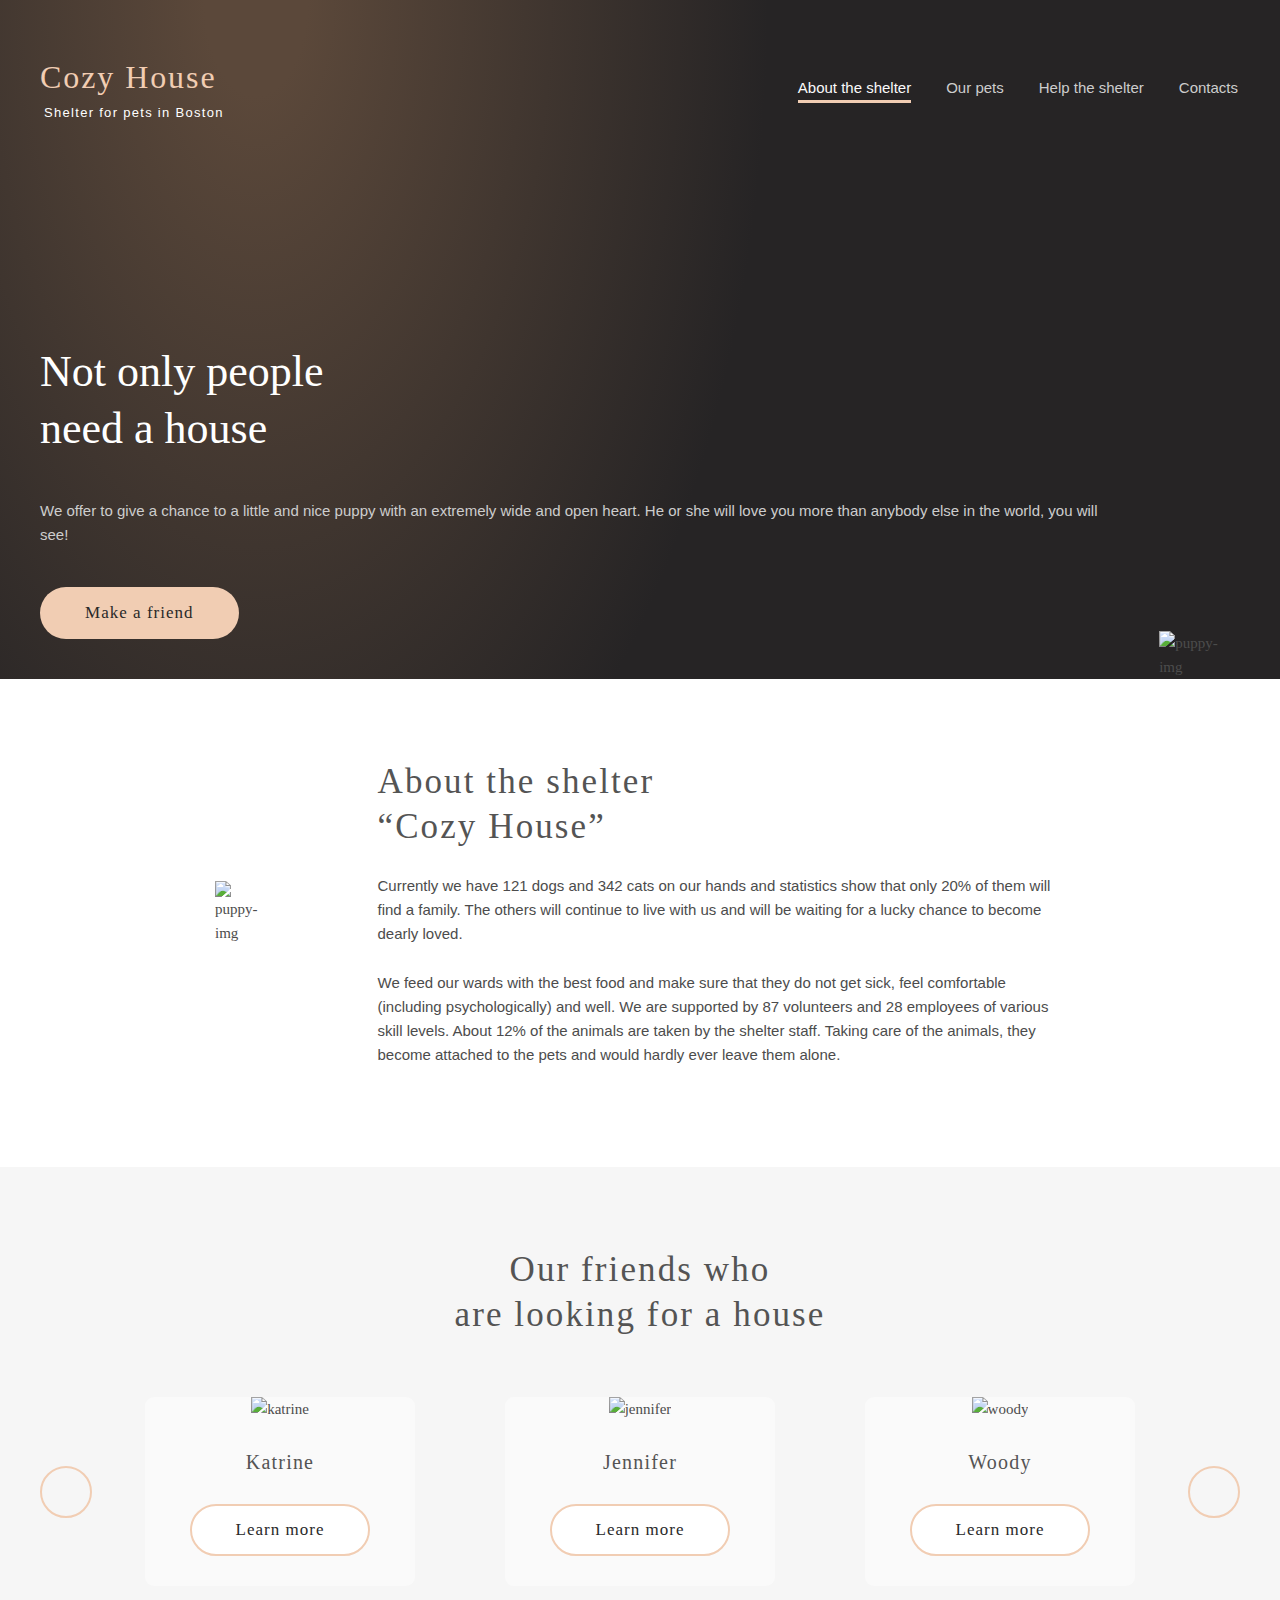
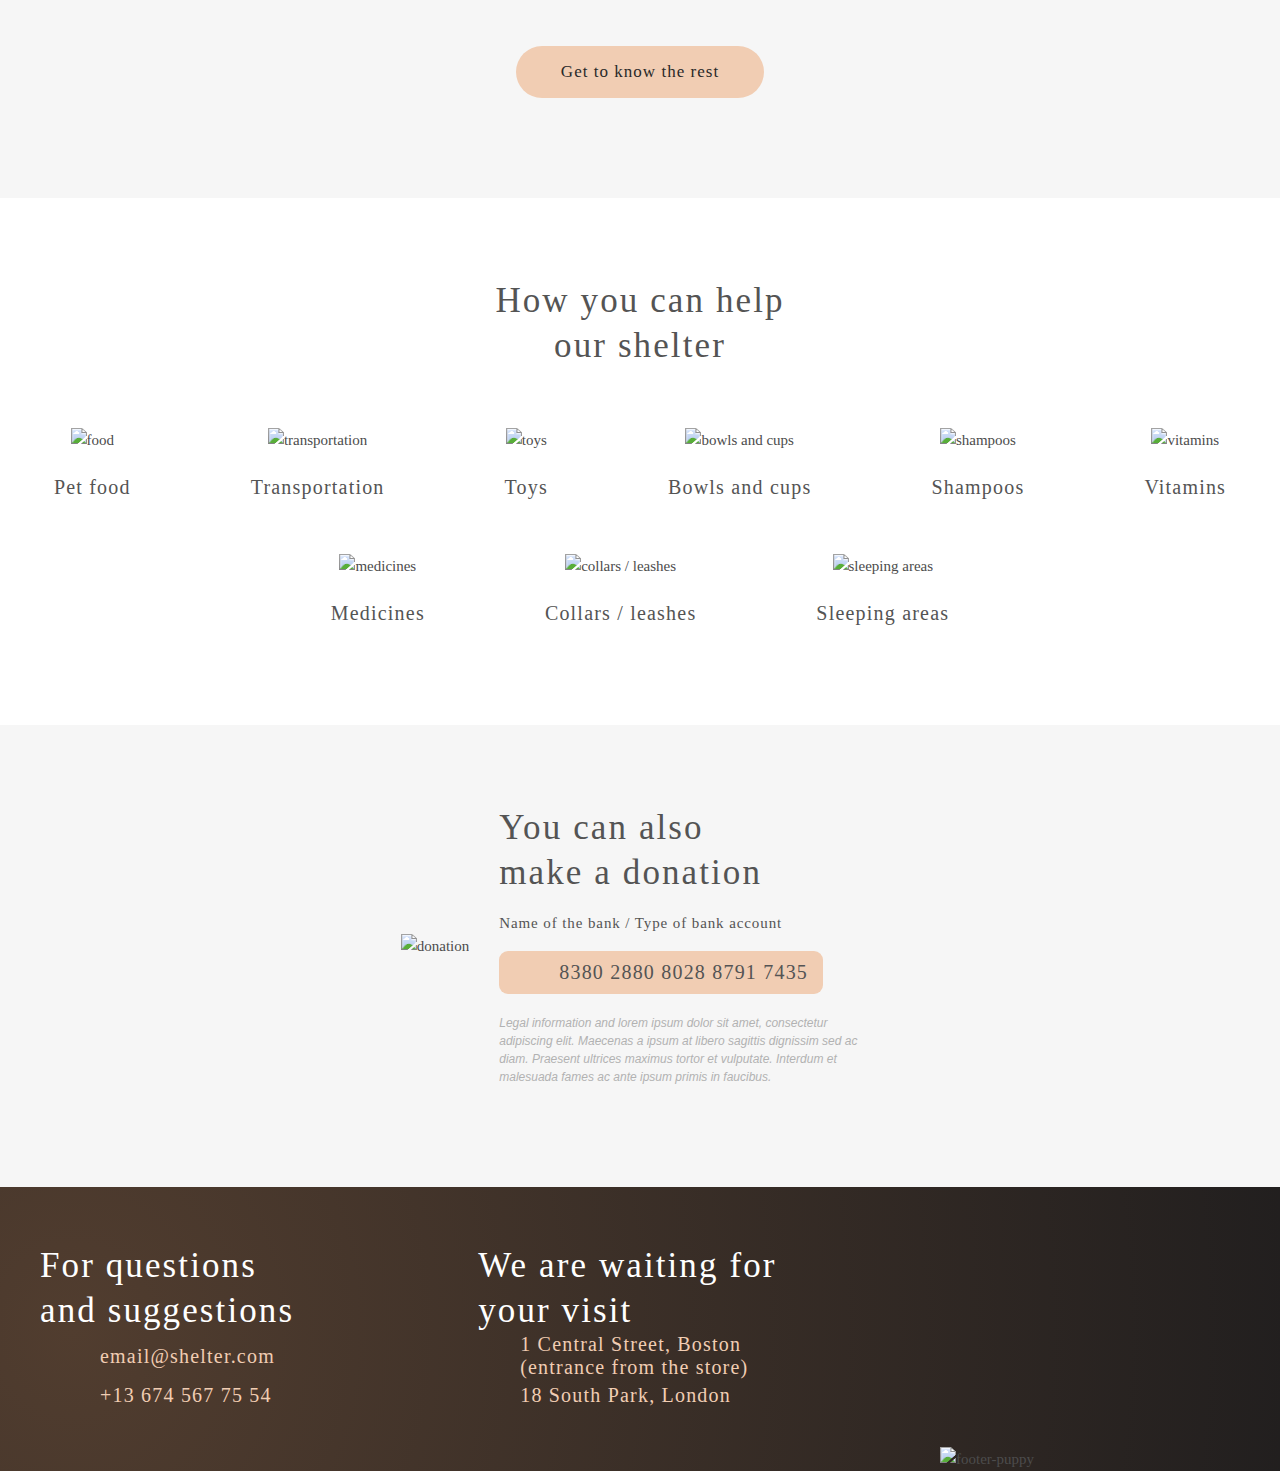
==== shelter/pages/main/index.html @ 2d5dfb0d "init: started shelter task" ====
<!DOCTYPE html>
<html lang="en">
<head>
    <meta charset="UTF-8">
    <meta name="viewport" content="width=device-width, initial-scale=1.0">
    <meta http-equiv="X-UA-Compatible" content="ie=edge">
    <title>Shelter</title>
    <link rel="stylesheet" type="text/css" href="normalize.css">
    <link rel="stylesheet" type="text/css" href="common_styles.css">
    <link rel="stylesheet" type="text/css" href="style.css">
</head>
<body>
<div class="bg-container">
    <div class="container">
        <header class="header">
            <div class="header__top">
                <a class="header-logo" href="#">
                    <h1 class="header-logo__title">Cozy House</h1>
                    <div class="header-logo__subtitle">
                        Shelter for pets in Boston
                    </div>
                </a>
                <nav class="menu">
                    <!-- <button class="menu__btn">
                         <span></span>
                         <span></span>
                         <span></span>
                     </button>-->
                    <ul class="menu__list">
                        <li class="menu__item">
                            <a class="menu__link menu__link--selected" href="#about">About the shelter</a>
                        </li>
                        <li class="menu__item">
                            <a class="menu__link" href="../pets/index.html">Our pets</a>
                        </li>
                        <li class="menu__item">
                            <a class="menu__link" href="#help">Help the shelter</a>
                        </li>
                        <li class="menu__item">
                            <a class="menu__link" href="#footer">Contacts</a>
                        </li>
                    </ul>
                </nav>
            </div>
        </header>
        <section class="not-only">
            <div class="not-only__textbox">
                <h2 class="not-only__textbox-title">
                    Not only people <br> need a house
                </h2>
                <div class="not-only__textbox-subtitle">
                    We offer to give a chance to a little and nice puppy with an extremely wide and open heart. He or
                    she will love you more than anybody else in the world, you will see!
                </div>
                <a class="btn" href="#our-friends">Make a friend</a>
            </div>
            <div class="not-only__img-container">
                <picture>
                    <source type="image/webp" srcset="../../assets/images/header_puppy.webp">
                    <img class="not-only__img" src="../../assets/images/header_puppy.png" alt="puppy-img">
                </picture>
            </div>
        </section>
    </div>
</div>

<main class="main">

    <section class="about" id="about">
        <div class="container">
            <div class="about-flex">
                <div class="about__img-container">
                    <picture>
                        <source type="image/webp" srcset="../../assets/images/about_pets.webp">
                        <img class="not-only__img" src="../../assets/images/about_pets.png" alt="puppy-img">
                    </picture>
                </div>
                <div class="about-textbox">
                    <h3 class="about-textbox__title">About the shelter <br> “Cozy House”</h3>
                    <div class="about-textbox__subtitle">Currently we have 121 dogs and 342 cats on our hands and
                                                        statistics show that only 20% of them will find a family. The others will continue to live with us and will be waiting for a lucky chance to become dearly loved.</div>
                    <div class="about-textbox__subtitle">We feed our wards with the best food and make sure that they
                                                        do not get sick, feel comfortable (including psychologically) and well. We are supported by 87 volunteers and 28 employees of various skill levels. About 12% of the animals are taken by the shelter staff. Taking care of the animals, they become attached to the pets and would hardly ever leave them alone.</div>
                </div>
            </div>
        </div>
    </section>

    <section class="our-friends" id="our-friends">
        <div class="container">
            <div class="our-friends-flex">
                <h3 class="our-friends__title">
                    Our friends who <br>
                    are looking for a house
                </h3>
                <div class="our-friends__slider">
                    <div class="slider__btn-left slider-btn js-slider-btn-left"></div>

                    <div class="slider-cards">

                        <div class="slider-cards__container">

                            <div class="slider-card">
                                <img class="slider-card__img" src="../../assets/images/pets/pets-katrine.jpg"
                                     alt="katrine">
                                <div class="slider-card__title">Katrine</div>
                                <a class="btn btn--light">Learn more</a>
                            </div>
                            <div class="slider-card">
                                <img class="slider-card__img" src="../../assets/images/pets/pets-jennifer.jpg"
                                     alt="jennifer">
                                <div class="slider-card__title">Jennifer</div>
                                <div class="btn btn--light">Learn more</div>
                            </div>
                            <div class="slider-card">
                                <img class="slider-card__img" src="../../assets/images/pets/pets-woody.jpg" alt="woody">
                                <div class="slider-card__title">Woody</div>
                                <div class="btn btn--light">Learn more</div>
                            </div>

                            <!--<div class="slider-card">
                                <img class="slider-card__img" src="../../assets/images/pets/pets-sophia.jpg"
                                     alt="sophia">
                                <div class="slider-card__title">Sophia</div>
                                <div class="btn btn&#45;&#45;light">Learn more</div>
                            </div>
                            <div class="slider-card">
                                <img class="slider-card__img" src="../../assets/images/pets/pets-timmy.jpg" alt="timmy">
                                <div class="slider-card__title">Timmy</div>
                                <div class="btn btn&#45;&#45;light">Learn more</div>
                            </div>
                            <div class="slider-card">
                                <img class="slider-card__img" src="../../assets/images/pets/pets-charly.jpg"
                                     alt="charly">
                                <div class="slider-card__title">Charly</div>
                                <div class="btn btn&#45;&#45;light">Learn more</div>
                            </div>
                            <div class="slider-card">
                                <img class="slider-card__img" src="../../assets/images/pets/pets-scarlett.jpg"
                                     alt="scarlett">
                                <div class="slider-card__title">Scarlett</div>
                                <div class="btn btn&#45;&#45;light">Learn more</div>
                            </div>
                            <div class="slider-card">
                                <img class="slider-card__img" src="../../assets/images/pets/pets-freddie.jpg"
                                     alt="freddie">
                                <div class="slider-card__title">Freddie</div>
                                <div class="btn btn&#45;&#45;light">Learn more</div>
                            </div>-->

                        </div>

                    </div>

                    <div class="slider__btn-right slider-btn js-slider-btn-right"></div>
                </div>

                <a class="btn" href="../pets/index.html">Get to know the rest</a>
            </div>
        </div>
    </section>

    <section class="help" id="help">
        <div class="container">
            <h3 class="help__title">
                How you can help <br>
                our shelter
            </h3>
            <div class="help-content">
                <div class="help-content__item">
                    <div class="help-content__img">
                        <img src="../../assets/icons/help_food.svg" alt="food">
                    </div>
                    <div class="help-content__text">
                        Pet food
                    </div>
                </div>
                <div class="help-content__item">
                    <div class="help-content__img">
                        <img src="../../assets/icons/help_transportation.svg" alt="transportation">
                    </div>
                    <div class="help-content__text">
                        Transportation
                    </div>
                </div>
                <div class="help-content__item">
                    <div class="help-content__img">
                        <img src="../../assets/icons/help_toys.svg" alt="toys">
                    </div>
                    <div class="help-content__text">
                        Toys
                    </div>
                </div>
                <div class="help-content__item">
                    <div class="help-content__img">
                        <img src="../../assets/icons/help_bowls-and-cups.svg" alt="bowls and cups">
                    </div>
                    <div class="help-content__text">
                        Bowls and cups
                    </div>
                </div>
                <div class="help-content__item">
                    <div class="help-content__img">
                        <img src="../../assets/icons/help_shampoos.svg" alt="shampoos">
                    </div>
                    <div class="help-content__text">
                        Shampoos
                    </div>
                </div>
                <div class="help-content__item">
                    <div class="help-content__img">
                        <img src="../../assets/icons/help_vitamins.svg" alt="vitamins">
                    </div>
                    <div class="help-content__text">
                        Vitamins
                    </div>
                </div>
                <div class="help-content__item">
                    <div class="help-content__img">
                        <img src="../../assets/icons/help_medicines.svg" alt="medicines">
                    </div>
                    <div class="help-content__text">
                        Medicines
                    </div>
                </div>
                <div class="help-content__item">
                    <div class="help-content__img">
                        <img src="../../assets/icons/help_collars-or-leashes.svg" alt="collars / leashes">
                    </div>
                    <div class="help-content__text">
                        Collars / leashes
                    </div>
                </div>
                <div class="help-content__item">
                    <div class="help-content__img">
                        <img src="../../assets/icons/help_sleeping-area.svg" alt="sleeping areas">
                    </div>
                    <div class="help-content__text">
                        Sleeping areas
                    </div>
                </div>
            </div>
        </div>
    </section>

    <section class="donation" id="donation">
        <div class="container">
            <div class="donation-flex">
                <img class="donation-img" src="../../assets/images/donation-dog.png" alt="donation">
                <div class="donation-content">
                    <h3 class="donation-content__title">
                        You can also <br> make a donation
                    </h3>
                    <div class="donation-content__subtitle">
                        Name of the bank / Type of bank account
                    </div>
                    <div class="donation-content__card">
                        <svg class="icon icon--30-23">
                            <use xlink:href="../../assets/icons/icons.svg#credit-card"></use>
                        </svg>
                        <div class="card-number">
                            <a href="javascript:void(0);">8380 2880 8028 8791 7435</a>
                        </div>
                    </div>
                    <div class="donation-content__disclaimer">
                        Legal information and lorem ipsum dolor sit amet, consectetur adipiscing elit. Maecenas a ipsum at libero sagittis dignissim sed ac diam. Praesent ultrices maximus tortor et vulputate. Interdum et malesuada fames ac ante ipsum primis in faucibus.
                    </div>
                </div>
            </div>
        </div>
    </section>

</main>

<div class="bg-container-footer">
    <div class="container">
        <footer class="footer" id="footer">
            <div class="footer-textbox">
                    <h3 class="footer-textbox__title">For questions and suggestions</h3>
                    <div class="footer-textbox__content">
                        <svg class="icon icon--40-26">
                            <use xlink:href="../../assets/icons/icons.svg#mail"></use>
                        </svg>
                        <a class="footer-textbox__text" href="mailto:email@shelter.com" title="email">email@shelter.com</a>
                    </div>
                    <div class="footer-textbox__content">
                        <svg class="icon icon--40-32">
                            <use xlink:href="../../assets/icons/icons.svg#phone"></use>
                        </svg>
                        <a class="footer-textbox__text" href="tel:+136745677554" title="phone">+13 674 567 75 54</a>
                    </div>
                </div>
            <div class="footer-textbox footer-textbox__center">
                    <h3 class="footer-textbox__title">We are waiting for your visit</h3>
                    <div class="footer-textbox__content">
                        <svg class="icon icon--22-32">
                            <use xlink:href="../../assets/icons/icons.svg#pin"></use>
                        </svg>
                        <a class="footer-textbox__text" href="https://goo.gl/maps/GxNyCntBxxRUMGNj9" target="_blank"
                           title="location">1 Central Street, Boston (entrance from the store)</a>
                    </div>
                    <div class="footer-textbox__content">
                        <svg class="icon icon--22-32">
                            <use xlink:href="../../assets/icons/icons.svg#pin"></use>
                        </svg>
                        <a class="footer-textbox__text" href="https://goo.gl/maps/SXfoR8rrXYMmH7Yr9" target="_blank"
                           title="location">18 South Park, London </a>
                    </div>
                </div>
            <img class="footer-img" src="../../assets/images/footer-puppy.png" alt="footer-puppy">
        </footer>
    </div>
</div>

<!--<script src="script.js"></script>-->
</body>
</html>
---- shelter/pages/main/common_styles.css ----
@font-face {
    font-family: Georgia;
    src: local(Georgia Bold),
    url('../../assets/fonts/subset-Georgia-Bold.woff2') format('woff2'),
    url('../../assets/fonts/subset-Georgia-Bold.woff') format('woff');
    font-weight: bold;
    font-style: normal;
    font-display: swap;
}

@font-face {
    font-family: Arial;
    src: local(Arial),
    url('../../assets/fonts/subset-ArialMT.woff2') format('woff2'),
    url('../../assets/fonts/subset-ArialMT.woff') format('woff');
    font-weight: normal;
    font-style: normal;
    font-display: swap;
}

@font-face {
    font-family: Georgia;
    src: local(Georgia),
    url('../../assets/fonts/subset-Georgia.woff2') format('woff2'),
    url('../../assets/fonts/subset-Georgia.woff') format('woff');
    font-weight: normal;
    font-style: normal;
    font-display: swap;
}

@font-face {
    font-family: Arial;
    src: local(Arial Italic),
    url('../../assets/fonts/subset-Arial-ItalicMT.woff2') format('woff2'),
    url('../../assets/fonts/subset-Arial-ItalicMT.woff') format('woff');
    font-weight: normal;
    font-style: italic;
    font-display: swap;
}

@font-face {
    font-family: Georgia;
    src: local(Georgia Italic),
    url('../../assets/fonts/subset-Georgia-Italic.woff2') format('woff2'),
    url('../../assets/fonts/subset-Georgia-Italic.woff') format('woff');
    font-weight: normal;
    font-style: italic;
    font-display: swap;
}

* {
    box-sizing: border-box;
}

.icon {
    flex: 0 0 auto;
}

.icon.icon--30-23 {
    width: 30px;
    height: 23px;
}
.icon.icon--40-26 {
    width: 40px;
    height: 26px;
}
.icon.icon--40-32 {
    width: 40px;
    height: 32px;
}
.icon.icon--22-32 {
    width: 22px;
    height: 32px;
}
---- shelter/pages/main/style.css ----
html,
body {
    height: 100%;
    font: 400 15px/24px Georgia, serif;
    color: #4C4C4C;
    background: #ffffff;
    scroll-behavior: smooth
}

h3 {
    font-size: 35px;
    line-height: 45px;
    font-weight: 400;
    letter-spacing: 0.06em;
    color: #545454;
}

.btn {
    font-size: 17px;
    line-height: 22px;
    color: #292929;
    letter-spacing: 0.06em;
    text-align: center;
    padding: 15px 45px;
    background-color: #F1CDB3;
    border-radius: 100px;
    transition: background-color 0.5s ease;
    text-decoration: none;
}

.btn--light {
    background-color: #FFFFFF;
    padding: 13px 43px;
    border: 2px solid #F1CDB3;
}

.btn:hover {
    background-color: #FDDCC4;
}

.btn--light:hover {
    background-color: #F1CDB3;
}

/*------------------HEADER---------------------*/
.bg-container {
    background: url("../../assets/images/noise.png"), radial-gradient(40% 140% at 20% 0%, #5B483A 10%, #262425 100%), #211F20;
}

.container {
    max-width: 1280px;
    padding: 0 40px;
    margin: auto;
}

.header__top {
    display: flex;
    justify-content: space-between;
    align-items: center;
    padding-top: 60px;
}

.header-logo__title {
    font-size: 32px;
    font-weight: 400;
    line-height: 35px;
    letter-spacing: 0.06em;
    color: #F1CDB3;
    padding: 0;
}

.header-logo__subtitle {
    font: 13px/15px Arial, sans-serif;
    letter-spacing: 0.1em;
    color: #FFFFFF;
    margin-top: 10px;
    margin-left: 4px;
}

.menu__list {
    list-style: none;
    display: flex;
    margin: 0;
    padding: 0 2px 2px 0;
}

.menu__item +.menu__item {
    margin-left: 35px;
}

.menu__link {
    display: block;
    font: 15px/24px Arial, sans-serif;
    color: #CDCDCD;
    text-decoration: none;
    transition: all 0.2s ease;
}

.menu__link--selected {
    color: #FAFAFA;
    border-bottom: 3px solid #F1CDB3;
}

.menu__link:hover {
    color: #FAFAFA;
}

/*-----------------NOT ONLY-------------------*/
.not-only {
    display: flex;
    padding-top: 60px;
}

.not-only__textbox {
    display: flex;
    flex-direction: column;
    align-items: flex-start;
    padding-top: 163px;
}
.not-only__textbox-title {
    font-size: 44px;
    font-weight: 400;
    line-height: 57px;
    color: #FFFFFF;
}

.not-only__textbox-subtitle {
    font: 15px/24px Arial, sans-serif;
    color: #CDCDCD;
    margin-top: 42px;
}

.not-only .btn {
    margin: 40px 0;
}

.not-only__img-container {
    margin-left: 42px;
    align-self: flex-end;
}

.not-only__img {
    display: block;
}
/*-------------------ABOUT--------------------*/
.about {
    padding: 80px 0 100px;
}

.about-flex {
    display: flex;
    max-width: 850px;
    margin: 0 auto;
    align-items: center;
}

.about-textbox {
    margin-left: 120px;
}

.about-textbox__subtitle {
    font: 15px/24px Arial, sans-serif;
    margin-top: 25px;
}

/*-------------------OUR FRIENDS--------------------*/
.our-friends {
    background-color: #F6F6F6;
    padding: 80px 0 100px;
}
.our-friends-flex {
    display: flex;
    flex-direction: column;
    align-items: center;
    gap: 20px;
}

.our-friends__title {
    text-align: center;
}

/*-------------------SLIDER---------------------------*/
.our-friends__slider {
    display: flex;
    align-items: center;
}

.slider-btn {
    width: 52px;
    height: 52px;
    border: 2px solid #F1CDB3;
    border-radius: 50%;
    transition: all 0.3s ease;
}

.slider-btn:hover {
    background-color: #FDDCC4;
    border-color: #FDDCC4;
    cursor: pointer;
}

.slider__btn-left {
    background: url("../../assets/icons/slider-arrow-left.svg") center no-repeat;
}
.slider__btn-right {
    background: url("../../assets/icons/slider-arrow-right.svg") center no-repeat;
}

.slider-cards {
    overflow: hidden;
    padding: 0 13px;
}

.slider-cards__container {
    display: flex;
    gap: 90px;
    width: 1070px;
    position: relative;
    transition: all 0.3s ease;
    right: 0;
    padding: 40px;
}

.slider-card {
    width: 270px;
    display: flex;
    flex-direction: column;
    align-items: center;
    gap: 30px;
    border-radius: 9px;
    transition: all 0.3s ease;
    background-color: #FAFAFA;
    overflow: hidden;
}

.slider-card:hover {
    box-shadow: 0 2px 35px 14px rgba(13, 13, 13, 0.04);
    cursor: pointer;
    background-color: #FFFFFF;
}

.slider-card:hover .btn--light {
    background-color: #F1CDB3;
}

.slider-card .btn--light {
    margin-bottom: 30px;
}

.slider-card__title {
    font-size: 20px;
    line-height: 23px;
    color: #545454;
    letter-spacing: 0.06em;
    text-align: center;
}

/*-----------------------HELP------------------------*/
.help {
    padding: 80px 0 100px;
}

.help__title {
    margin-bottom: 60px;
    text-align: center;
}
.help-content {
    display: flex;
    flex-wrap: wrap;
    gap: 55px 120px;
    align-items: center;
    justify-content: center;
}

.help-content__item {
    display: flex;
    flex-direction: column;
    align-items: center;
}

.help-content__text {
    font-size: 20px;
    line-height: 23px;
    letter-spacing: 0.06em;
    color: #545454;
    text-align: center;
    padding-top: 24px;          /*!!!*/
}
/*-----------------DONATION-----------------------*/
.donation {
    padding: 80px 0 101px;
    background-color: #F6F6F6;
}

.donation-flex {
    display: flex;
    align-items: center;
    justify-content: center;
}

.donation-content {
    width: 380px;
    display: flex;
    flex-direction: column;
    justify-content: center;
    align-items: flex-start;
    margin-left: 30px;
}

.donation-content__title {
    margin-bottom: 20px;
}

.donation-content__subtitle {
    font-size: 15px;
    line-height: 16px;
    letter-spacing: 0.06em;
    color: #545454;
    margin-bottom: 20px;
}

.donation-content__card {
    display: flex;
    justify-content: space-around;
    background: #F1CDB3;
    border-radius: 9px;
    padding: 10px 15px;
    margin-bottom: 20px;
    transition: all 0.3s ease;
}

.donation-content__card:hover {
    background-color: #e8a142;
}

.card-number {
    font-size: 20px;
    line-height: 23px;
    letter-spacing: 0.06em;
    color: #545454;
    padding-left: 15px;
}

.donation-content__disclaimer {
    font: italic 12px/18px Arial, sans-serif;
    color: #B2B2B2;
}

/*--------------------FOOTER-------------------*/
.bg-container-footer {
    background:  url("../../assets/images/noise.png"), radial-gradient(110.67% 538.64% at 5.73% 50%, #513D2F 0%, #1A1A1C 100%), #211F20;
}

.footer {
    display: flex;
    justify-content: space-between;
    padding-top: 40px;
}

.footer-textbox {
    flex: 0 1 23.2%;
    display: flex;
    flex-direction: column;
    justify-content: space-between;
    padding: 16px 0 60px;
}

.footer-textbox__center {
    flex: 0 1 25.167%;
}

.footer-textbox__title {
    color: #FFFFFF;
}

.footer-textbox__content {
    display: flex;
    justify-content: flex-start;
    align-items: center;
    gap: 20px;
}

.footer-textbox__text {
    font-size: 20px;
    line-height: 23px;
    letter-spacing: 0.06em;
    color: #F1CDB3;
}

.footer-img {
    flex: 0 1 25%;
    align-self: flex-end;
}
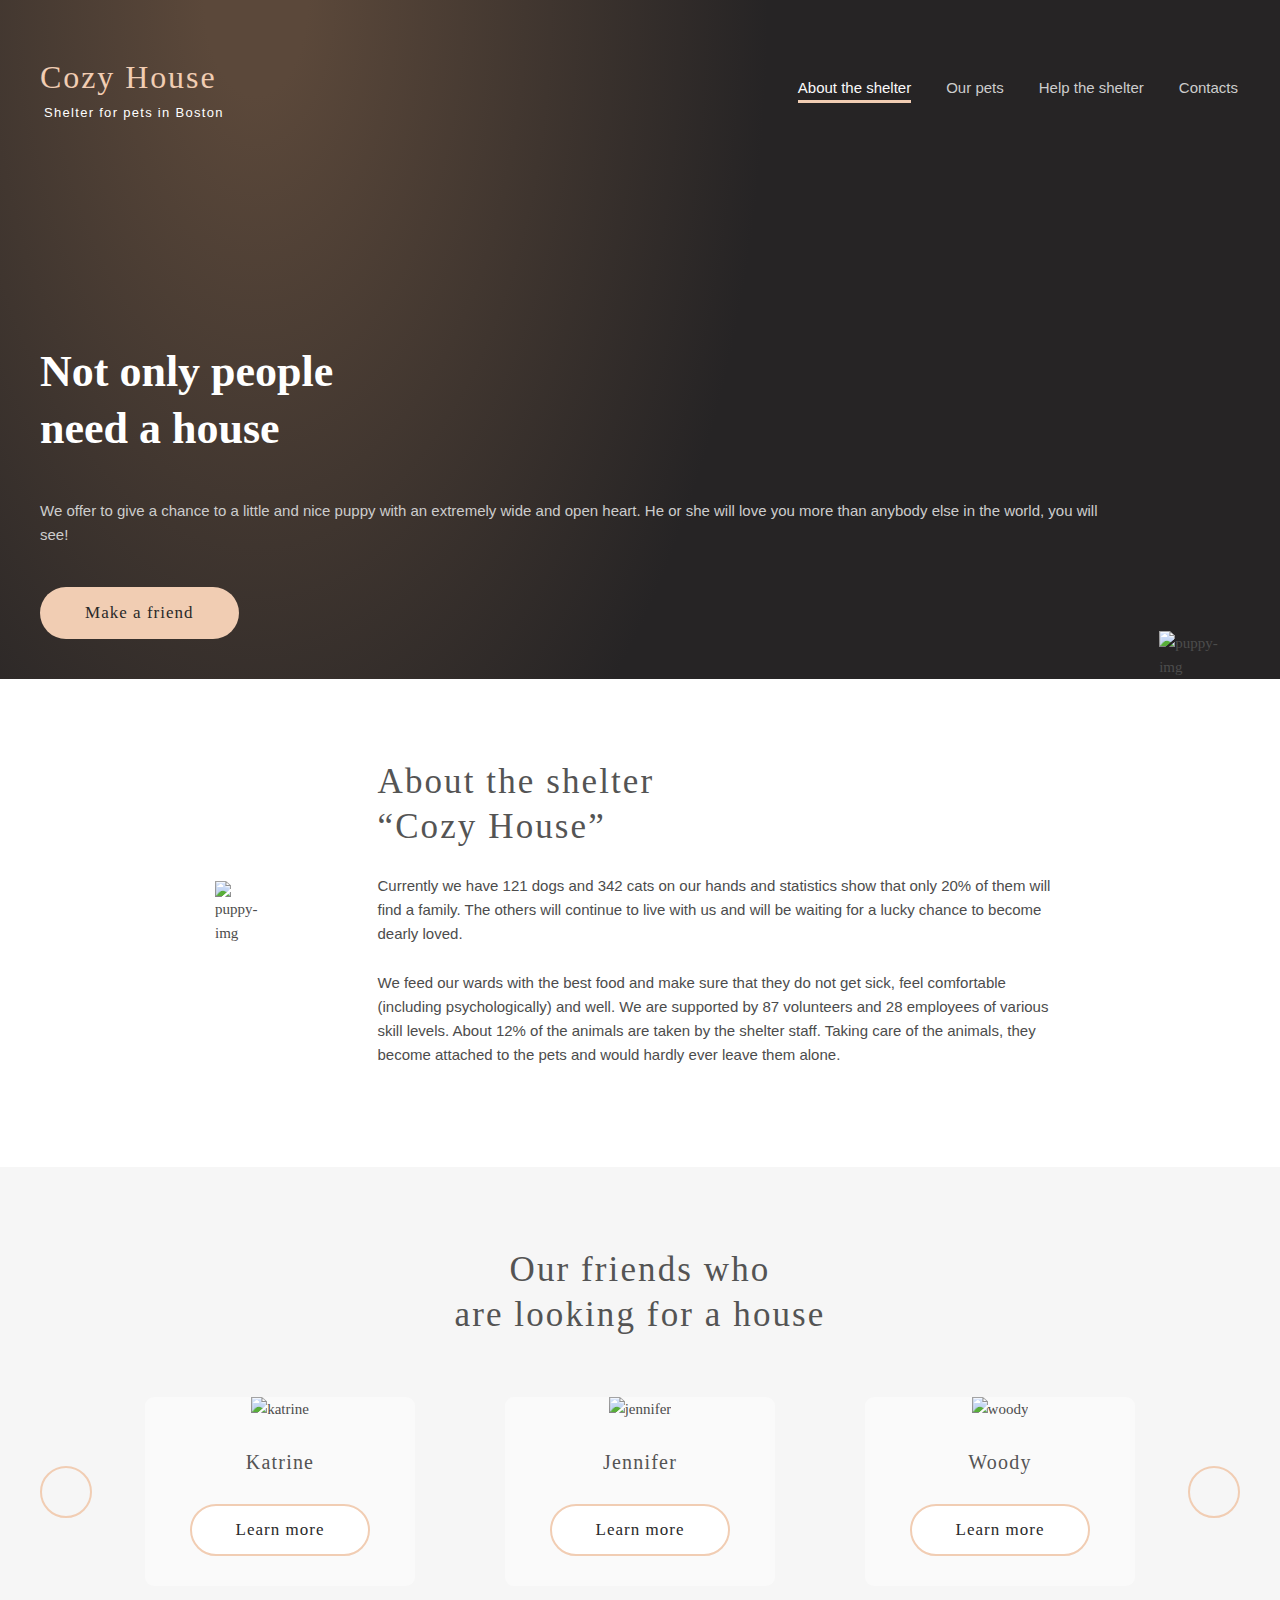
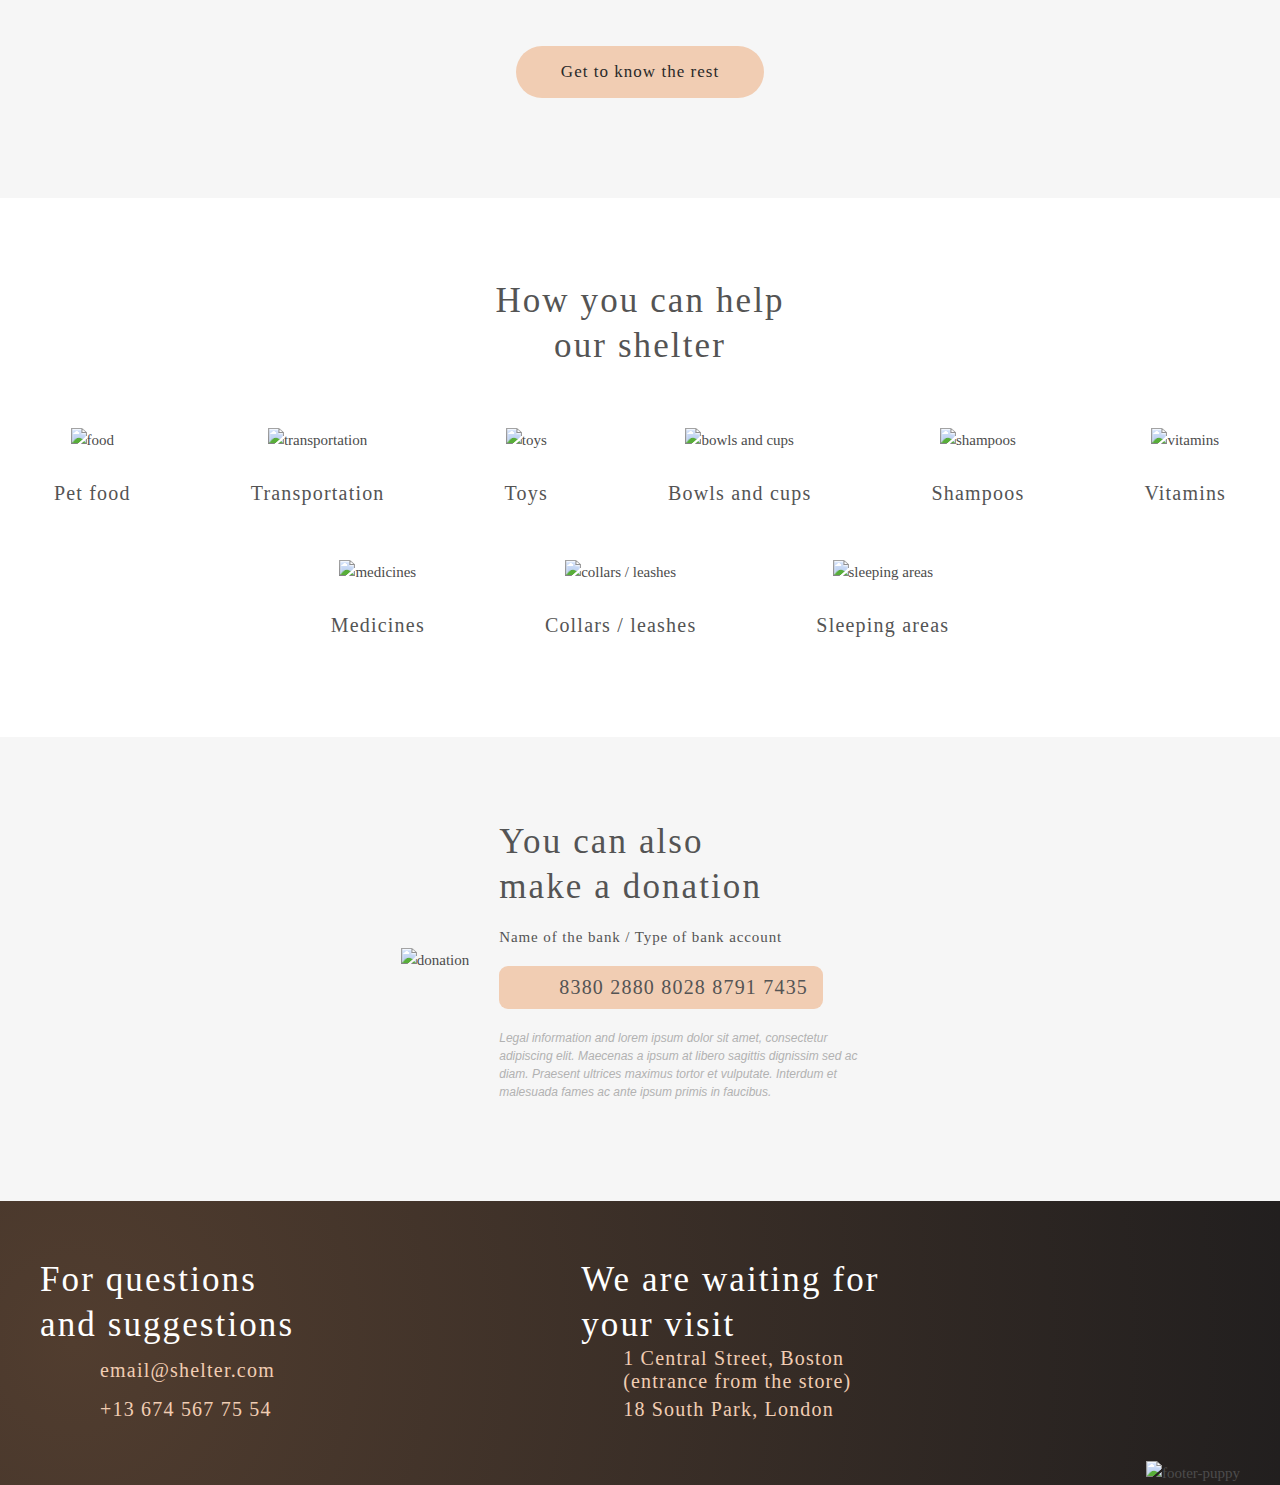
==== commit 761c5fee: "fix: added links for mail, contacts, phone layers in footer" ====
--- a/shelter/pages/main/index.html
+++ b/shelter/pages/main/index.html
@@ -8,6 +8,7 @@
     <link rel="stylesheet" type="text/css" href="normalize.css">
     <link rel="stylesheet" type="text/css" href="common_styles.css">
     <link rel="stylesheet" type="text/css" href="style.css">
+    <link rel="stylesheet" type="text/css" href="burger.css">
 </head>
 <body>
 <div class="bg-container">
@@ -21,11 +22,6 @@
                     </div>
                 </a>
                 <nav class="menu">
-                    <!-- <button class="menu__btn">
-                         <span></span>
-                         <span></span>
-                         <span></span>
-                     </button>-->
                     <ul class="menu__list">
                         <li class="menu__item">
                             <a class="menu__link menu__link--selected" href="#about">About the shelter</a>
@@ -41,6 +37,11 @@
                         </li>
                     </ul>
                 </nav>
+                <div class="burger">
+                    <span class="burger-line burger-line-first"></span>
+                    <span class="burger-line burger-line-second"></span>
+                    <span class="burger-line burger-line-third"></span>
+                </div>
             </div>
         </header>
         <section class="not-only">
@@ -168,73 +169,55 @@
             </h3>
             <div class="help-content">
                 <div class="help-content__item">
-                    <div class="help-content__img">
-                        <img src="../../assets/icons/help_food.svg" alt="food">
-                    </div>
+                    <img class="help-content__img" src="../../assets/icons/help_food.svg" alt="food">
                     <div class="help-content__text">
                         Pet food
                     </div>
                 </div>
                 <div class="help-content__item">
-                    <div class="help-content__img">
-                        <img src="../../assets/icons/help_transportation.svg" alt="transportation">
-                    </div>
+                    <img class="help-content__img" src="../../assets/icons/help_transportation.svg" alt="transportation">
                     <div class="help-content__text">
                         Transportation
                     </div>
                 </div>
                 <div class="help-content__item">
-                    <div class="help-content__img">
-                        <img src="../../assets/icons/help_toys.svg" alt="toys">
-                    </div>
+                    <img class="help-content__img" src="../../assets/icons/help_toys.svg" alt="toys">
                     <div class="help-content__text">
                         Toys
                     </div>
                 </div>
                 <div class="help-content__item">
-                    <div class="help-content__img">
-                        <img src="../../assets/icons/help_bowls-and-cups.svg" alt="bowls and cups">
-                    </div>
+                    <img class="help-content__img" src="../../assets/icons/help_bowls-and-cups.svg" alt="bowls and cups">
                     <div class="help-content__text">
                         Bowls and cups
                     </div>
                 </div>
                 <div class="help-content__item">
-                    <div class="help-content__img">
-                        <img src="../../assets/icons/help_shampoos.svg" alt="shampoos">
-                    </div>
+                    <img class="help-content__img" src="../../assets/icons/help_shampoos.svg" alt="shampoos">
                     <div class="help-content__text">
                         Shampoos
                     </div>
                 </div>
                 <div class="help-content__item">
-                    <div class="help-content__img">
-                        <img src="../../assets/icons/help_vitamins.svg" alt="vitamins">
-                    </div>
+                    <img class="help-content__img" src="../../assets/icons/help_vitamins.svg" alt="vitamins">
                     <div class="help-content__text">
                         Vitamins
                     </div>
                 </div>
                 <div class="help-content__item">
-                    <div class="help-content__img">
-                        <img src="../../assets/icons/help_medicines.svg" alt="medicines">
-                    </div>
+                    <img class="help-content__img" src="../../assets/icons/help_medicines.svg" alt="medicines">
                     <div class="help-content__text">
                         Medicines
                     </div>
                 </div>
                 <div class="help-content__item">
-                    <div class="help-content__img">
-                        <img src="../../assets/icons/help_collars-or-leashes.svg" alt="collars / leashes">
-                    </div>
+                    <img class="help-content__img" src="../../assets/icons/help_collars-or-leashes.svg" alt="collars / leashes">
                     <div class="help-content__text">
                         Collars / leashes
                     </div>
                 </div>
                 <div class="help-content__item">
-                    <div class="help-content__img">
-                        <img src="../../assets/icons/help_sleeping-area.svg" alt="sleeping areas">
-                    </div>
+                    <img class="help-content__img" src="../../assets/icons/help_sleeping-area.svg" alt="sleeping areas">
                     <div class="help-content__text">
                         Sleeping areas
                     </div>
@@ -254,14 +237,14 @@
                     <div class="donation-content__subtitle">
                         Name of the bank / Type of bank account
                     </div>
-                    <div class="donation-content__card">
+                    <a class="donation-content__card" href="javascript:void(0);">
                         <svg class="icon icon--30-23">
                             <use xlink:href="../../assets/icons/icons.svg#credit-card"></use>
                         </svg>
                         <div class="card-number">
-                            <a href="javascript:void(0);">8380 2880 8028 8791 7435</a>
+                            8380 2880 8028 8791 7435
                         </div>
-                    </div>
+                    </a>
                     <div class="donation-content__disclaimer">
                         Legal information and lorem ipsum dolor sit amet, consectetur adipiscing elit. Maecenas a ipsum at libero sagittis dignissim sed ac diam. Praesent ultrices maximus tortor et vulputate. Interdum et malesuada fames ac ante ipsum primis in faucibus.
                     </div>
@@ -277,41 +260,40 @@
         <footer class="footer" id="footer">
             <div class="footer-textbox">
                     <h3 class="footer-textbox__title">For questions and suggestions</h3>
-                    <div class="footer-textbox__content">
-                        <svg class="icon icon--40-26">
+                    <a class="footer-textbox__content" href="mailto:email@shelter.com" title="email">
+                        <svg class="icon icon--40-26 icon--mail">
                             <use xlink:href="../../assets/icons/icons.svg#mail"></use>
                         </svg>
-                        <a class="footer-textbox__text" href="mailto:email@shelter.com" title="email">email@shelter.com</a>
-                    </div>
-                    <div class="footer-textbox__content">
+                        <div class="footer-textbox__text">email@shelter.com</div>
+                    </a>
+                    <a class="footer-textbox__content" href="tel:+136745677554" title="phone">
                         <svg class="icon icon--40-32">
                             <use xlink:href="../../assets/icons/icons.svg#phone"></use>
                         </svg>
-                        <a class="footer-textbox__text" href="tel:+136745677554" title="phone">+13 674 567 75 54</a>
-                    </div>
+                        <div class="footer-textbox__text">+13 674 567 75 54</div>
+                    </a>
                 </div>
             <div class="footer-textbox footer-textbox__center">
                     <h3 class="footer-textbox__title">We are waiting for your visit</h3>
-                    <div class="footer-textbox__content">
+                    <a class="footer-textbox__content" href="https://goo.gl/maps/GxNyCntBxxRUMGNj9" target="_blank" title="location">
                         <svg class="icon icon--22-32">
                             <use xlink:href="../../assets/icons/icons.svg#pin"></use>
                         </svg>
-                        <a class="footer-textbox__text" href="https://goo.gl/maps/GxNyCntBxxRUMGNj9" target="_blank"
-                           title="location">1 Central Street, Boston (entrance from the store)</a>
-                    </div>
-                    <div class="footer-textbox__content">
+                        <div class="footer-textbox__text">1 Central Street, Boston (entrance from the store)</div>
+                    </a>
+                    <a class="footer-textbox__content" href="https://goo.gl/maps/SXfoR8rrXYMmH7Yr9" target="_blank" title="location">
                         <svg class="icon icon--22-32">
                             <use xlink:href="../../assets/icons/icons.svg#pin"></use>
                         </svg>
-                        <a class="footer-textbox__text" href="https://goo.gl/maps/SXfoR8rrXYMmH7Yr9" target="_blank"
-                           title="location">18 South Park, London </a>
-                    </div>
+                        <div class="footer-textbox__text">18 South Park, London </div>
+                    </a>
                 </div>
             <img class="footer-img" src="../../assets/images/footer-puppy.png" alt="footer-puppy">
         </footer>
     </div>
 </div>
 
-<!--<script src="script.js"></script>-->
+<script src="script.js"></script>
+<script src="burger.js"></script>
 </body>
 </html>--- a/shelter/pages/main/common_styles.css
+++ b/shelter/pages/main/common_styles.css
@@ -1,6 +1,6 @@
 @font-face {
     font-family: Georgia;
-    src: local(Georgia Bold),
+    src:
     url('../../assets/fonts/subset-Georgia-Bold.woff2') format('woff2'),
     url('../../assets/fonts/subset-Georgia-Bold.woff') format('woff');
     font-weight: bold;
@@ -10,7 +10,7 @@
 
 @font-face {
     font-family: Arial;
-    src: local(Arial),
+    src:
     url('../../assets/fonts/subset-ArialMT.woff2') format('woff2'),
     url('../../assets/fonts/subset-ArialMT.woff') format('woff');
     font-weight: normal;
@@ -20,7 +20,7 @@
 
 @font-face {
     font-family: Georgia;
-    src: local(Georgia),
+    src:
     url('../../assets/fonts/subset-Georgia.woff2') format('woff2'),
     url('../../assets/fonts/subset-Georgia.woff') format('woff');
     font-weight: normal;
@@ -30,7 +30,7 @@
 
 @font-face {
     font-family: Arial;
-    src: local(Arial Italic),
+    src:
     url('../../assets/fonts/subset-Arial-ItalicMT.woff2') format('woff2'),
     url('../../assets/fonts/subset-Arial-ItalicMT.woff') format('woff');
     font-weight: normal;
@@ -40,7 +40,7 @@
 
 @font-face {
     font-family: Georgia;
-    src: local(Georgia Italic),
+    src:
     url('../../assets/fonts/subset-Georgia-Italic.woff2') format('woff2'),
     url('../../assets/fonts/subset-Georgia-Italic.woff') format('woff');
     font-weight: normal;
@@ -50,6 +50,30 @@
 
 * {
     box-sizing: border-box;
+}
+
+html,
+body {
+    height: 100%;
+    font: 400 15px/24px Georgia, serif;
+    color: #4C4C4C;
+    background: #ffffff;
+    scroll-behavior: smooth
+}
+
+h3 {
+    font-size: 35px;
+    line-height: 45px;
+    font-weight: 400;
+    letter-spacing: 0.06em;
+    color: #545454;
+}
+
+@media (max-width: 767.98px) {
+    h3 {
+        font-size: 25px;
+        line-height: 32px;
+    }
 }
 
 .icon {
@@ -71,4 +95,154 @@
 .icon.icon--22-32 {
     width: 22px;
     height: 32px;
+}
+.icon--mail {
+    margin: 3px 0;
+}
+
+.btn {
+    font-size: 17px;
+    line-height: 22px;
+    color: #292929;
+    letter-spacing: 0.06em;
+    text-align: center;
+    padding: 15px 45px;
+    background-color: #F1CDB3;
+    border-radius: 100px;
+    transition: background-color 0.5s ease;
+    text-decoration: none;
+}
+
+.btn--light {
+    background-color: #FFFFFF;
+    padding: 13px 43px;
+    border: 2px solid #F1CDB3;
+}
+
+.btn:hover {
+    background-color: #FDDCC4;
+}
+
+.btn--light:hover {
+    background-color: #F1CDB3;
+}
+
+.container {
+    max-width: 1280px;
+    padding: 0 40px;
+    margin: auto;
+}
+
+@media (max-width: 1279.98px) {
+    .container {
+        padding: 0 30px;
+    }
+}
+
+@media (max-width: 767.98px) {
+    .container {
+        padding: 0 10px;
+    }
+}
+/*--------------------FOOTER-------------------*/
+.bg-container-footer {
+    background:  url("../../assets/images/noise.png"), radial-gradient(110.67% 538.64% at 5.73% 50%, #513D2F 0%, #1A1A1C 100%), #211F20;
+}
+
+.footer {
+    display: flex;
+    justify-content: space-between;
+    padding-top: 40px;
+}
+
+.footer-textbox {
+    flex: 0 1 23.2%;
+    display: flex;
+    flex-direction: column;
+    justify-content: space-between;
+    padding: 16px 0 60px;
+}
+
+.footer-textbox__center {
+    flex: 0 1 25.167%;
+}
+
+.footer-textbox__title {
+    color: #FFFFFF;
+}
+
+.footer-textbox__content {
+    display: flex;
+    justify-content: flex-start;
+    align-items: center;
+    gap: 20px;
+}
+
+.footer-textbox__text {
+    font-size: 20px;
+    line-height: 23px;
+    letter-spacing: 0.06em;
+    color: #F1CDB3;
+}
+
+.footer-img {
+    display: block;
+    grid-area: img;
+    align-self: flex-end;
+}
+
+@media (max-width: 1279.98px) {
+    .footer {
+        display: grid;
+        grid-template: "contacts address" "img img" / 279px 302px;
+        gap: 65px 60px;
+        justify-content: center;
+        padding: 30px 34px 0;
+    }
+
+    .footer-textbox {
+        grid-area: contacts;
+        padding: 0;
+        gap: 40px;
+    }
+
+    .footer-textbox__center {
+        grid-area: address;
+        gap: 33px;
+    }
+
+    .footer-img {
+        justify-self: center;
+    }
+}
+
+@media (max-width: 767.98px) {
+    .footer {
+        display: flex;
+        flex-direction: column;
+        gap: 40px;
+        align-items: center;
+        padding: 30px 0 0;
+    }
+    .footer-textbox {
+        max-width: 300px;
+        align-items: center;
+    }
+
+    .footer-textbox__center {
+        gap: 40px;
+        align-items: unset;
+    }
+
+    .footer-textbox__title {
+        text-align: center;
+        align-self: center;
+        max-width: 270px;
+    }
+
+    .footer-img {
+        max-width: 100%;
+        padding: 0 20px;
+        align-self: center;
+    }
 }--- a/shelter/pages/main/style.css
+++ b/shelter/pages/main/style.css
@@ -1,63 +1,20 @@
-html,
-body {
-    height: 100%;
-    font: 400 15px/24px Georgia, serif;
-    color: #4C4C4C;
-    background: #ffffff;
-    scroll-behavior: smooth
-}
-
-h3 {
-    font-size: 35px;
-    line-height: 45px;
-    font-weight: 400;
-    letter-spacing: 0.06em;
-    color: #545454;
-}
-
-.btn {
-    font-size: 17px;
-    line-height: 22px;
-    color: #292929;
-    letter-spacing: 0.06em;
-    text-align: center;
-    padding: 15px 45px;
-    background-color: #F1CDB3;
-    border-radius: 100px;
-    transition: background-color 0.5s ease;
-    text-decoration: none;
-}
-
-.btn--light {
-    background-color: #FFFFFF;
-    padding: 13px 43px;
-    border: 2px solid #F1CDB3;
-}
-
-.btn:hover {
-    background-color: #FDDCC4;
-}
-
-.btn--light:hover {
-    background-color: #F1CDB3;
-}
+
 
 /*------------------HEADER---------------------*/
 .bg-container {
     background: url("../../assets/images/noise.png"), radial-gradient(40% 140% at 20% 0%, #5B483A 10%, #262425 100%), #211F20;
 }
 
-.container {
-    max-width: 1280px;
-    padding: 0 40px;
-    margin: auto;
-}
-
 .header__top {
     display: flex;
     justify-content: space-between;
     align-items: center;
     padding-top: 60px;
+}
+
+.header-logo {
+    display: block;
+    line-height: 0;
 }
 
 .header-logo__title {
@@ -105,6 +62,12 @@
     color: #FAFAFA;
 }
 
+@media (max-width: 1279.98px) {
+    .header__top {
+        padding-top: 30px;
+    }
+}
+
 /*-----------------NOT ONLY-------------------*/
 .not-only {
     display: flex;
@@ -119,7 +82,6 @@
 }
 .not-only__textbox-title {
     font-size: 44px;
-    font-weight: 400;
     line-height: 57px;
     color: #FFFFFF;
 }
@@ -142,6 +104,60 @@
 .not-only__img {
     display: block;
 }
+
+@media (max-width: 1279.98px) {
+    .not-only {
+        flex-direction: column;
+        gap: 100px;
+        justify-content: flex-end;
+        align-items: center;
+    }
+
+    .not-only__textbox {
+        max-width: 460px;
+        padding: 0;
+    }
+
+    .not-only .btn {
+        margin: 42px 0 0;
+        align-self: center;
+    }
+
+    .not-only__img-container {
+        margin: 0;
+    }
+
+    .not-only__img {
+        max-width: 569px;
+    }
+}
+
+@media (max-width: 767.98px) {
+    .not-only {
+        gap: 105px;
+    }
+
+    .not-only__textbox {
+        margin: 0;
+        align-items: center;
+    }
+
+    .not-only__textbox-title {
+        font-size: 25px;
+        line-height: 32px;
+        text-align: center;
+        letter-spacing: 0.06em;
+    }
+    
+    .not-only__textbox-subtitle {
+        text-align: center;
+    }
+
+    .not-only__img {
+        max-width: 260px;
+    }
+}
+
 /*-------------------ABOUT--------------------*/
 .about {
     padding: 80px 0 100px;
@@ -163,6 +179,37 @@
     margin-top: 25px;
 }
 
+@media (max-width: 1279.98px) {
+    .about-flex {
+        flex-direction: column-reverse;
+        max-width: 430px;
+    }
+
+    .about-textbox {
+        margin: 0 0 80px;
+    }
+}
+
+@media (max-width: 767.98px) {
+    .about {
+        padding: 42px 0;
+    }
+
+    .about-textbox {
+        margin-bottom: 42px;
+        padding: 0 15px;
+    }
+
+    .about-textbox__title {
+        text-align: center;
+        padding-bottom: 3px;
+    }
+
+    .about-textbox__subtitle {
+        text-align: justify;
+        margin-top: 22px;
+    }
+}
 /*-------------------OUR FRIENDS--------------------*/
 .our-friends {
     background-color: #F6F6F6;
@@ -177,6 +224,12 @@
 
 .our-friends__title {
     text-align: center;
+}
+
+@media (max-width: 767.98px) {
+    .our-friends {
+        padding: 42px 0;
+    }
 }
 
 /*-------------------SLIDER---------------------------*/
@@ -201,14 +254,19 @@
 
 .slider__btn-left {
     background: url("../../assets/icons/slider-arrow-left.svg") center no-repeat;
+    grid-area: btn-left;
+    justify-self: end;
 }
 .slider__btn-right {
     background: url("../../assets/icons/slider-arrow-right.svg") center no-repeat;
+    grid-area: btn-right;
+    justify-self: start;
 }
 
 .slider-cards {
     overflow: hidden;
     padding: 0 13px;
+    grid-area: card;
 }
 
 .slider-cards__container {
@@ -255,9 +313,56 @@
     text-align: center;
 }
 
+@media (max-width: 1279.98px) {
+    .slider-cards {
+        padding: 0 12px;
+    }
+
+    .slider-cards__container {
+        width: 580px;
+        gap: 40px;
+        padding: 40px 0;
+    }
+
+    .slider-card {
+        flex-shrink: 0;
+    }
+
+    .slider-card:hover {
+        box-shadow: 0 2px 8px 8px rgba(13, 13, 13, 0.04);
+    }
+}
+
+@media (max-width: 767.98px) {
+    .our-friends-flex {
+        gap: 42px;
+    }
+
+    .our-friends__slider {
+        display: grid;
+        grid: "card card" "btn-left btn-right" / auto;
+        justify-items: center;
+        gap: 20px 80px;
+    }
+
+    .slider-cards__container {
+        width: 270px;
+        padding: 0;
+        gap: 0;
+    }
+
+    .slider-cards {
+        padding: 0;
+    }
+}
+
 /*-----------------------HELP------------------------*/
 .help {
     padding: 80px 0 100px;
+    display: flex;
+    flex-direction: column;
+    justify-content: center;
+    align-items: center;
 }
 
 .help__title {
@@ -268,7 +373,7 @@
     display: flex;
     flex-wrap: wrap;
     gap: 55px 120px;
-    align-items: center;
+    align-items: flex-end;
     justify-content: center;
 }
 
@@ -276,6 +381,10 @@
     display: flex;
     flex-direction: column;
     align-items: center;
+}
+
+.help-content__img {
+    display: block;
 }
 
 .help-content__text {
@@ -284,11 +393,48 @@
     letter-spacing: 0.06em;
     color: #545454;
     text-align: center;
-    padding-top: 24px;          /*!!!*/
-}
+    padding-top: 30px;
+}
+
+@media (max-width: 1279.98px) {
+    .help-content {
+        display: grid;
+        grid-template-columns: repeat(3, 170px);
+        grid-template-rows: repeat(3, 1fr);
+        gap: 55px 60px;
+    }
+}
+
+@media (max-width: 767.98px) {
+    .help {
+        padding: 42px 0;
+    }
+
+    .help-content {
+        grid-template-columns: repeat(2, 130px);
+        grid-template-rows: repeat(5, auto);
+        gap: 30px;
+        align-items: center;
+    }
+
+    .help__title {
+        margin-bottom: 42px;
+    }
+
+    .help-content__img {
+        max-width: 50px;
+    }
+
+    .help-content__text {
+        font-size: 15px;
+        line-height: 17px;
+        padding-top: 20px;
+    }
+}
+
 /*-----------------DONATION-----------------------*/
 .donation {
-    padding: 80px 0 101px;
+    padding: 82px 0 100px;              /*!!!!*/
     background-color: #F6F6F6;
 }
 
@@ -313,7 +459,7 @@
 
 .donation-content__subtitle {
     font-size: 15px;
-    line-height: 16px;
+    line-height: 17px;
     letter-spacing: 0.06em;
     color: #545454;
     margin-bottom: 20px;
@@ -322,6 +468,7 @@
 .donation-content__card {
     display: flex;
     justify-content: space-around;
+    align-items: center;
     background: #F1CDB3;
     border-radius: 9px;
     padding: 10px 15px;
@@ -346,48 +493,53 @@
     color: #B2B2B2;
 }
 
-/*--------------------FOOTER-------------------*/
-.bg-container-footer {
-    background:  url("../../assets/images/noise.png"), radial-gradient(110.67% 538.64% at 5.73% 50%, #513D2F 0%, #1A1A1C 100%), #211F20;
-}
-
-.footer {
-    display: flex;
-    justify-content: space-between;
-    padding-top: 40px;
-}
-
-.footer-textbox {
-    flex: 0 1 23.2%;
-    display: flex;
-    flex-direction: column;
-    justify-content: space-between;
-    padding: 16px 0 60px;
-}
-
-.footer-textbox__center {
-    flex: 0 1 25.167%;
-}
-
-.footer-textbox__title {
-    color: #FFFFFF;
-}
-
-.footer-textbox__content {
-    display: flex;
-    justify-content: flex-start;
-    align-items: center;
-    gap: 20px;
-}
-
-.footer-textbox__text {
-    font-size: 20px;
-    line-height: 23px;
-    letter-spacing: 0.06em;
-    color: #F1CDB3;
-}
-
-.footer-img {
-    flex: 0 1 25%;
-    align-self: flex-end;
-}+@media (max-width: 1279.98px) {
+    .donation-flex {
+        flex-direction: column-reverse;
+    }
+
+    .donation-content {
+        margin: 0 0 60px;
+    }
+
+    .donation-content__title {
+        margin-bottom: 18px;            /*line-height 45px != 130%*/
+    }
+}
+
+@media (max-width: 767.98px) {
+    .donation {
+        padding: 42px 0;
+    }
+
+    .donation-content {
+        max-width: 100%;
+        align-items: center;
+        margin-bottom: 42px;
+    }
+
+    .donation-content__title {
+        text-align: center;
+        margin-bottom: 20px;
+    }
+
+    .donation-content__subtitle {
+        line-height: 24px;
+        letter-spacing: unset;
+    }
+
+    .card-number {
+        font-size: 15px;
+        line-height: 17px;
+    }
+
+    .donation-content__disclaimer {
+        padding: 0 10px;
+        text-align: justify;
+    }
+
+    .donation-img {
+        max-width: 100%;
+        padding: 0 20px;
+    }
+}
--- a/shelter/pages/main/burger.css
+++ b/shelter/pages/main/burger.css
@@ -0,0 +1,107 @@
+/*--------------------------BURGER------------------------*/
+
+.burger {
+    display: none;
+    width: 30px;
+    height: 22px;
+    cursor: pointer;
+    position: relative;
+}
+
+.burger-line {
+    display: block;
+    width: 100%;
+    height: 2px;
+    background-color: #F1CDB3;
+    position: absolute;
+    transition: 0.3s all linear;
+}
+
+.burger-line-second {
+    top: 50%;
+    transform: translateY(-50%);
+}
+
+.burger-line-third {
+    top: 100%;
+    transform: translateY(-50%);
+}
+
+.burger--active .burger-line-first {
+    transform: translateX(-10px) translateY(11px) rotate(90deg);
+}
+
+.burger--active .burger-line-second {
+    transform: rotate(90deg);
+}
+
+.burger--active .burger-line-third {
+    transform: translateX(10px) translateY(-11px) rotate(90deg);
+}
+
+.header__top.burger--active {
+    display: grid;
+    grid-template-columns: 186px 73px;
+    grid-template-rows: 1fr;
+    justify-content: right;
+    align-items: center;
+    gap: 43px;
+}
+
+@media (max-width: 767.98px) {
+    .header-logo, .burger {
+        z-index: 10;
+    }
+
+    .header-logo--burger {
+        display: block;
+    }
+
+    .header-logo {
+        z-index: 10;
+    }
+
+    .body-burger {
+        overflow: hidden;
+    }
+
+    .menu {
+        display: none;
+    }
+
+    .burger {
+        display: block;
+        margin-right: 43px;
+    }
+
+    .menu.menu--burger{
+        display: block;
+        position: fixed;
+        width: 320px;
+        top: 0;
+        bottom: 0;
+        right: 0;
+        z-index: 3;
+        overflow: auto;
+        background: #292929;
+    }
+
+    .menu__list.menu--burger{
+        height: 100vh;
+        flex-direction: column;
+        justify-content: center;
+        align-items: center;
+        gap: 40px;
+        padding: 0;
+        margin:0 38px 0 39px;
+    }
+
+    .menu__item + .menu__item{
+        margin: 0;
+    }
+
+    .menu__link{
+        font-size: 32px;
+        line-height: 51px;
+    }
+}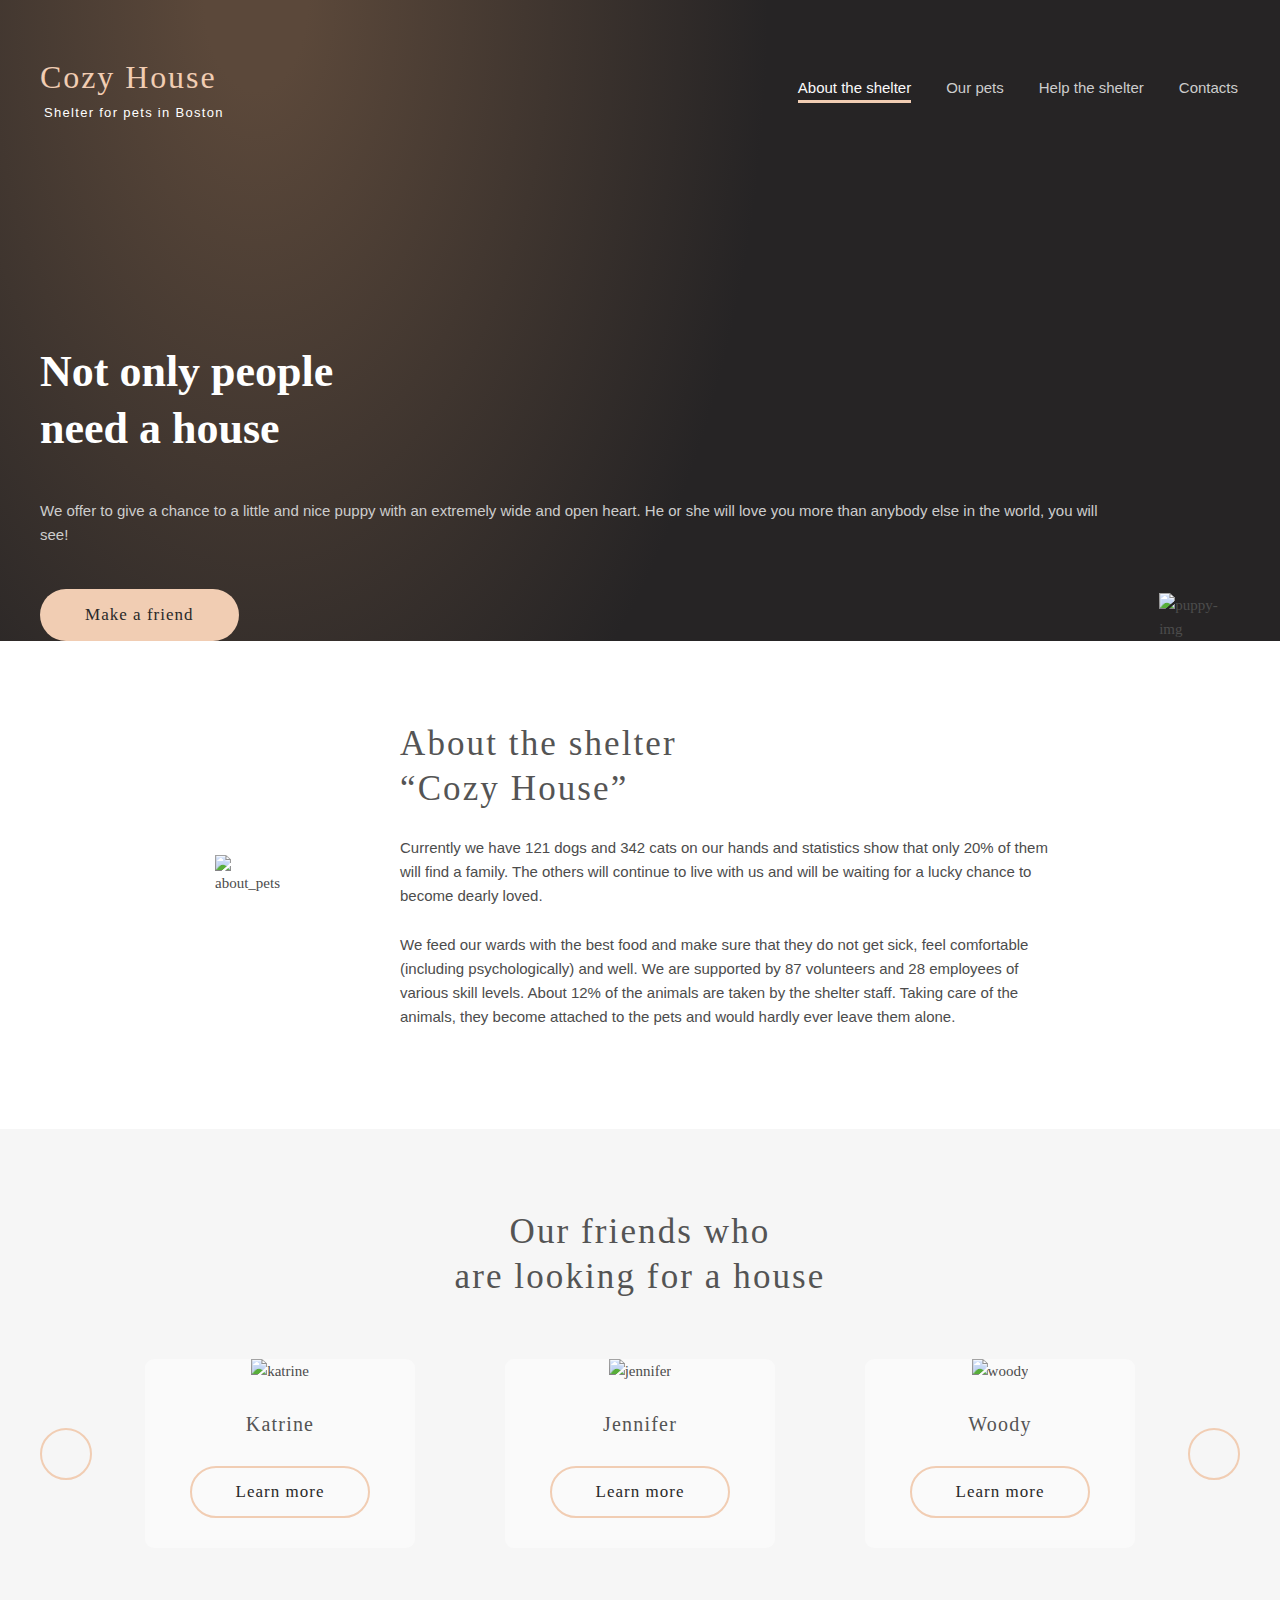
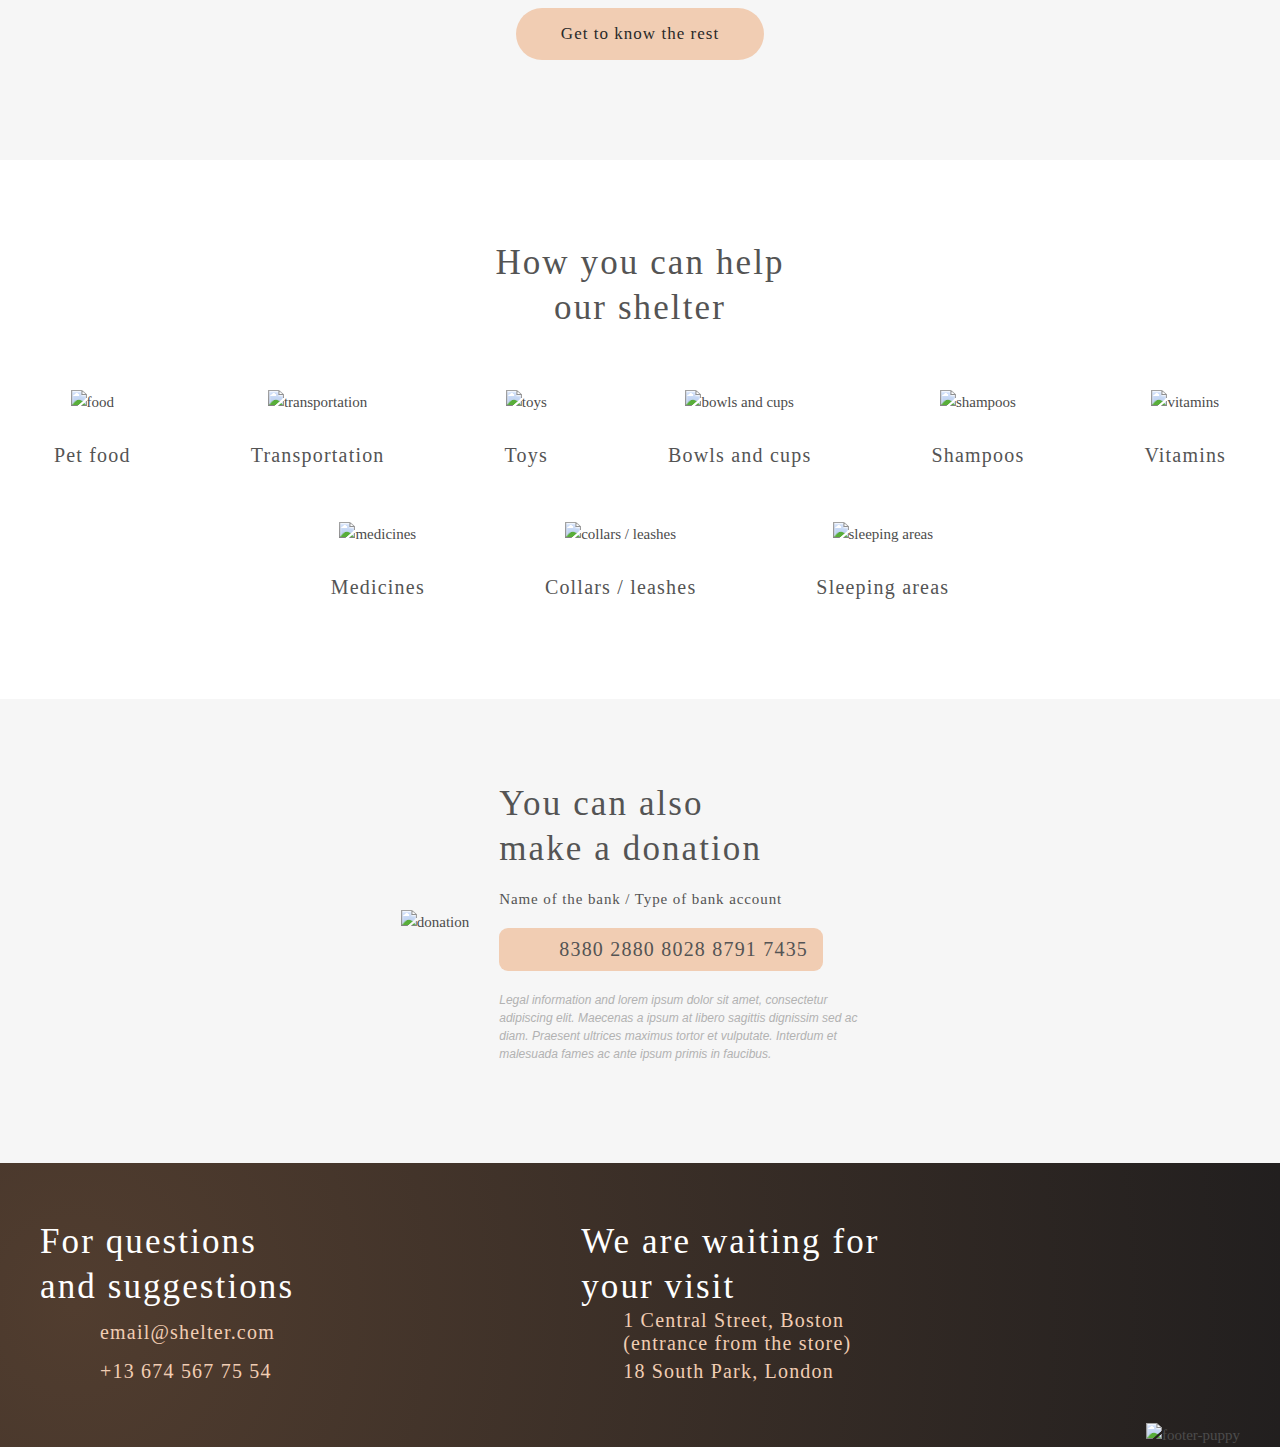
==== commit 89537305: "fix: pets page burger menu, shadows. Main - responsive img, flex gap refactored" ====
--- a/shelter/pages/main/index.html
+++ b/shelter/pages/main/index.html
@@ -22,9 +22,13 @@
                     </div>
                 </a>
                 <nav class="menu">
+                    <a class="header-logo--burger" href="#">
+                        <div class="header-logo__title">Cozy House</div>
+                        <div class="header-logo__subtitle">Shelter for pets in Boston</div>
+                    </a>
                     <ul class="menu__list">
                         <li class="menu__item">
-                            <a class="menu__link menu__link--selected" href="#about">About the shelter</a>
+                            <a class="menu__link menu__link--selected" href="#">About the shelter</a>
                         </li>
                         <li class="menu__item">
                             <a class="menu__link" href="../pets/index.html">Our pets</a>
@@ -73,15 +77,15 @@
                 <div class="about__img-container">
                     <picture>
                         <source type="image/webp" srcset="../../assets/images/about_pets.webp">
-                        <img class="not-only__img" src="../../assets/images/about_pets.png" alt="puppy-img">
+                        <img class="about__img" src="../../assets/images/about_pets.png" alt="about_pets">
                     </picture>
                 </div>
                 <div class="about-textbox">
                     <h3 class="about-textbox__title">About the shelter <br> “Cozy House”</h3>
                     <div class="about-textbox__subtitle">Currently we have 121 dogs and 342 cats on our hands and
-                                                        statistics show that only 20% of them will find a family. The others will continue to live with us and will be waiting for a lucky chance to become dearly loved.</div>
+                    statistics show that only 20% of them will find a family. The others will continue to live with us and will be waiting for a lucky chance to become dearly loved.</div>
                     <div class="about-textbox__subtitle">We feed our wards with the best food and make sure that they
-                                                        do not get sick, feel comfortable (including psychologically) and well. We are supported by 87 volunteers and 28 employees of various skill levels. About 12% of the animals are taken by the shelter staff. Taking care of the animals, they become attached to the pets and would hardly ever leave them alone.</div>
+                     do not get sick, feel comfortable (including psychologically) and well. We are supported by 87 volunteers and 28 employees of various skill levels. About 12% of the animals are taken by the shelter staff. Taking care of the animals, they become attached to the pets and would hardly ever leave them alone.</div>
                 </div>
             </div>
         </div>
@@ -293,7 +297,15 @@
     </div>
 </div>
 
+<div class="modal-outer">
+    <div class="modal-container">
+        <div class="modal-close-btn"></div>
+        <div class="modal"></div>
+    </div>
+</div>
+
 <script src="script.js"></script>
 <script src="burger.js"></script>
+<!--<script src="modal.js"></script>-->
 </body>
 </html>--- a/shelter/pages/main/common_styles.css
+++ b/shelter/pages/main/common_styles.css
@@ -54,7 +54,6 @@
 
 html,
 body {
-    height: 100%;
     font: 400 15px/24px Georgia, serif;
     color: #4C4C4C;
     background: #ffffff;
@@ -69,11 +68,19 @@
     color: #545454;
 }
 
-@media (max-width: 767.98px) {
+@media (max-width: 767px) {
     h3 {
         font-size: 25px;
         line-height: 32px;
     }
+}
+
+input,
+textarea,
+button,
+select,
+a {
+    -webkit-tap-highlight-color: rgba(0,0,0,0);
 }
 
 .icon {
@@ -113,18 +120,8 @@
     text-decoration: none;
 }
 
-.btn--light {
-    background-color: #FFFFFF;
-    padding: 13px 43px;
-    border: 2px solid #F1CDB3;
-}
-
 .btn:hover {
     background-color: #FDDCC4;
-}
-
-.btn--light:hover {
-    background-color: #F1CDB3;
 }
 
 .container {
@@ -133,17 +130,65 @@
     margin: auto;
 }
 
-@media (max-width: 1279.98px) {
+@media (max-width: 1279px) {
     .container {
         padding: 0 30px;
     }
 }
 
-@media (max-width: 767.98px) {
+@media (max-width: 767px) {
     .container {
         padding: 0 10px;
     }
 }
+
+/*---------------------SLIDER------------------*/
+.slider-card {
+    width: 270px;
+    display: flex;
+    flex-direction: column;
+    align-items: center;
+    gap: 30px;
+    border-radius: 9px;
+    transition: all 0.3s ease;
+    background-color: #FAFAFA;
+    overflow: hidden;
+}
+
+.slider-card__title {
+    font-size: 20px;
+    line-height: 23px;
+    color: #545454;
+    letter-spacing: 0.06em;
+    text-align: center;
+}
+
+.btn--light {
+    background-color: #FAFAFA;
+    padding: 13px 43px;
+    border: 2px solid #F1CDB3;
+}
+
+.slider-card .btn--light {
+    margin-bottom: 30px;
+}
+
+.slider-card:hover {
+    box-shadow: 0 2px 35px 14px rgba(13, 13, 13, 0.04);
+    cursor: pointer;
+    background-color: #FFFFFF;
+}
+
+.btn--light:hover {
+    background-color: #FDDCC4;
+    border-color: #FDDCC4;
+}
+
+.slider-card:hover .btn--light {
+    background-color: #FDDCC4;
+    border-color: #FDDCC4;
+}
+
 /*--------------------FOOTER-------------------*/
 .bg-container-footer {
     background:  url("../../assets/images/noise.png"), radial-gradient(110.67% 538.64% at 5.73% 50%, #513D2F 0%, #1A1A1C 100%), #211F20;
@@ -191,7 +236,7 @@
     align-self: flex-end;
 }
 
-@media (max-width: 1279.98px) {
+@media (max-width: 1279px) {
     .footer {
         display: grid;
         grid-template: "contacts address" "img img" / 279px 302px;
@@ -216,7 +261,7 @@
     }
 }
 
-@media (max-width: 767.98px) {
+@media (max-width: 767px) {
     .footer {
         display: flex;
         flex-direction: column;
@@ -241,8 +286,130 @@
     }
 
     .footer-img {
-        max-width: 100%;
-        padding: 0 20px;
+        max-width: calc(100% - 40px);
         align-self: center;
     }
-}+}
+
+/*-------------------------MODAL--------------------------*/
+.modal-outer {
+    display: none;
+    position: fixed;
+    height: 100vh;
+    top: 0;
+    left: 0;
+    right: 0;
+}
+
+.modal-outer.modal-outer--visible {
+    display: block;
+}
+
+.modal-outer.modal-outer--visible::before {
+    content: "";
+    background: #29292999;
+    position: fixed;
+    top: 0;
+    right: 0;
+    left: 0;
+    bottom: 0;
+    opacity: 65%;
+}
+
+.modal-body {
+    overflow: hidden;
+}
+
+.modal-container {
+    display: block;
+    position: relative;
+    width: 952px;
+    height: 552px;
+    top: 50%;
+    left: 50%;
+    transform: translate(-47.5%, -51%);
+}
+
+.modal-close-btn {
+    display: block;
+    width: 52px;
+    height: 52px;
+    background: url("../../assets/icons/modal-close.svg") center no-repeat;
+    border: 2px #F1CDB3 solid;
+    border-radius: 50%;
+    position: absolute;
+    top: 0;
+    right: 10px;
+    transition: 0.3s ease;
+}
+
+.modal-close-btn:hover {
+    cursor: pointer;
+    background-color: #FDDCC4;
+    border-color: #FDDCC4;
+}
+
+.modal {
+    display: flex;
+    position: absolute;
+    max-width: 900px;
+    max-height: 500px;
+    left: 0;
+    bottom: 0;
+    background:  #FAFAFA;
+    border-radius: 9px;
+    overflow: hidden;
+    z-index: 10;
+}
+
+.modal__img {
+    display: block;
+    min-width: 500px;
+}
+
+.modal-textbox {
+    display: flex;
+    flex-direction: column;
+    padding: 50px 20px 20px 29px;
+    overflow: auto;
+}
+
+/*
+.modal-textbox > div, h3 {
+    color: #000000;
+}
+*/
+
+.modal-textbox__subtitle {
+    font-size: 20px;
+    line-height: 23px;
+    letter-spacing: 0.06em;
+    margin-top: 10px;
+}
+
+.modal-textbox__description {
+    line-height: 17px;
+    letter-spacing: 0.06em;
+    margin-top: 40px;
+}
+
+.modal-list {
+    list-style: none;
+    line-height: 17px;
+    letter-spacing: 0.06em;
+    margin: 30px 0 0;
+    padding: 0;
+}
+
+.modal-list li {
+    padding-top: 10px;
+}
+
+.modal-list li::before {
+    content: "\2022";
+    display: inline-block;
+    color: #F1CDB3;
+    margin: 0 10px 0 0;
+}
+
+
--- a/shelter/pages/main/style.css
+++ b/shelter/pages/main/style.css
@@ -62,7 +62,7 @@
     color: #FAFAFA;
 }
 
-@media (max-width: 1279.98px) {
+@media (max-width: 1279px) {
     .header__top {
         padding-top: 30px;
     }
@@ -93,7 +93,7 @@
 }
 
 .not-only .btn {
-    margin: 40px 0;
+    margin: 42px 0 0;
 }
 
 .not-only__img-container {
@@ -105,7 +105,7 @@
     display: block;
 }
 
-@media (max-width: 1279.98px) {
+@media (max-width: 1279px) {
     .not-only {
         flex-direction: column;
         gap: 100px;
@@ -124,15 +124,16 @@
     }
 
     .not-only__img-container {
+        max-width: 569px;   /*--------*/
         margin: 0;
     }
 
     .not-only__img {
-        max-width: 569px;
-    }
-}
-
-@media (max-width: 767.98px) {
+        max-width: 100%;
+    }
+}
+
+@media (max-width: 767px) {
     .not-only {
         gap: 105px;
     }
@@ -153,8 +154,8 @@
         text-align: center;
     }
 
-    .not-only__img {
-        max-width: 260px;
+    .not-only__img-container {
+        margin-left: 40px;
     }
 }
 
@@ -168,36 +169,42 @@
     max-width: 850px;
     margin: 0 auto;
     align-items: center;
-}
-
-.about-textbox {
-    margin-left: 120px;
+    gap: 120px;
 }
 
 .about-textbox__subtitle {
     font: 15px/24px Arial, sans-serif;
-    margin-top: 25px;
-}
-
-@media (max-width: 1279.98px) {
+    padding-top: 25px;
+}
+
+.about__img {
+    display: block;
+}
+
+@media (max-width: 1279px) {
     .about-flex {
+        max-width: 430px;
         flex-direction: column-reverse;
-        max-width: 430px;
-    }
-
-    .about-textbox {
-        margin: 0 0 80px;
-    }
-}
-
-@media (max-width: 767.98px) {
+        gap: 80px;
+    }
+
+    .about__img-container {
+        max-width: 300px;
+    }
+
+    .about__img {
+        max-width: 100%;
+    }
+}
+
+@media (max-width: 767px) {
     .about {
         padding: 42px 0;
     }
 
-    .about-textbox {
-        margin-bottom: 42px;
-        padding: 0 15px;
+    .about-flex {
+        max-width: 270px;
+        gap: 42px;
     }
 
     .about-textbox__title {
@@ -207,7 +214,11 @@
 
     .about-textbox__subtitle {
         text-align: justify;
-        margin-top: 22px;
+        padding-top: 22px;
+    }
+
+    .about__img-container {
+        max-width: 260px;
     }
 }
 /*-------------------OUR FRIENDS--------------------*/
@@ -226,7 +237,7 @@
     text-align: center;
 }
 
-@media (max-width: 767.98px) {
+@media (max-width: 767px) {
     .our-friends {
         padding: 42px 0;
     }
@@ -279,41 +290,7 @@
     padding: 40px;
 }
 
-.slider-card {
-    width: 270px;
-    display: flex;
-    flex-direction: column;
-    align-items: center;
-    gap: 30px;
-    border-radius: 9px;
-    transition: all 0.3s ease;
-    background-color: #FAFAFA;
-    overflow: hidden;
-}
-
-.slider-card:hover {
-    box-shadow: 0 2px 35px 14px rgba(13, 13, 13, 0.04);
-    cursor: pointer;
-    background-color: #FFFFFF;
-}
-
-.slider-card:hover .btn--light {
-    background-color: #F1CDB3;
-}
-
-.slider-card .btn--light {
-    margin-bottom: 30px;
-}
-
-.slider-card__title {
-    font-size: 20px;
-    line-height: 23px;
-    color: #545454;
-    letter-spacing: 0.06em;
-    text-align: center;
-}
-
-@media (max-width: 1279.98px) {
+@media (max-width: 1279px) {
     .slider-cards {
         padding: 0 12px;
     }
@@ -333,7 +310,7 @@
     }
 }
 
-@media (max-width: 767.98px) {
+@media (max-width: 767px) {
     .our-friends-flex {
         gap: 42px;
     }
@@ -355,7 +332,6 @@
         padding: 0;
     }
 }
-
 /*-----------------------HELP------------------------*/
 .help {
     padding: 80px 0 100px;
@@ -396,7 +372,7 @@
     padding-top: 30px;
 }
 
-@media (max-width: 1279.98px) {
+@media (max-width: 1279px) {
     .help-content {
         display: grid;
         grid-template-columns: repeat(3, 170px);
@@ -405,7 +381,7 @@
     }
 }
 
-@media (max-width: 767.98px) {
+@media (max-width: 767px) {
     .help {
         padding: 42px 0;
     }
@@ -440,17 +416,17 @@
 
 .donation-flex {
     display: flex;
+    gap: 30px;
     align-items: center;
     justify-content: center;
 }
 
 .donation-content {
-    width: 380px;
+    max-width: 380px;
     display: flex;
     flex-direction: column;
     justify-content: center;
     align-items: flex-start;
-    margin-left: 30px;
 }
 
 .donation-content__title {
@@ -477,7 +453,7 @@
 }
 
 .donation-content__card:hover {
-    background-color: #e8a142;
+    background-color: #FDDCC4;
 }
 
 .card-number {
@@ -493,13 +469,10 @@
     color: #B2B2B2;
 }
 
-@media (max-width: 1279.98px) {
+@media (max-width: 1279px) {
     .donation-flex {
         flex-direction: column-reverse;
-    }
-
-    .donation-content {
-        margin: 0 0 60px;
+        gap: 60px;
     }
 
     .donation-content__title {
@@ -507,15 +480,18 @@
     }
 }
 
-@media (max-width: 767.98px) {
+@media (max-width: 767px) {
     .donation {
         padding: 42px 0;
     }
 
+    .donation-flex {
+        gap: 42px;
+    }
+
     .donation-content {
-        max-width: 100%;
+        max-width: 300px;
         align-items: center;
-        margin-bottom: 42px;
     }
 
     .donation-content__title {
--- a/shelter/pages/main/burger.css
+++ b/shelter/pages/main/burger.css
@@ -1,11 +1,12 @@
+
 /*--------------------------BURGER------------------------*/
-
 .burger {
     display: none;
     width: 30px;
     height: 22px;
     cursor: pointer;
     position: relative;
+    -webkit-tap-highlight-color: rgba(0,0,0,0);
 }
 
 .burger-line {
@@ -39,34 +40,58 @@
     transform: translateX(10px) translateY(-11px) rotate(90deg);
 }
 
-.header__top.burger--active {
-    display: grid;
-    grid-template-columns: 186px 73px;
-    grid-template-rows: 1fr;
-    justify-content: right;
-    align-items: center;
-    gap: 43px;
+.sticky-container.burger--active::before {
+    content: "";
+    display: block;
+    position: absolute;
+    background: #29292999;
+    top: 0;
+    right: 0;
+    bottom: 0;
+    left: 0;
+    opacity: 65%;
 }
 
-@media (max-width: 767.98px) {
-    .header-logo, .burger {
+.header-logo--burger {
+    display: none;
+}
+
+@media (max-width: 767px) {
+    .burger {
         z-index: 10;
     }
 
     .header-logo--burger {
-        display: block;
-    }
-
-    .header-logo {
-        z-index: 10;
+        display: inline-block;
+        position: relative;
+        transform: translate(10px, 30px);
     }
 
     .body-burger {
         overflow: hidden;
     }
 
+    .body-burger::before {
+        content: "";
+        display: block;
+        position: absolute;
+        background: #29292999;
+        top: 0;
+        right: 0;
+        bottom: 0;
+        left: 0;
+        opacity: 65%;
+    }
+
     .menu {
-        display: none;
+        position: fixed;
+        width: 320px;
+        top: 0;
+        right: -999px;
+        z-index: 3;
+        overflow: auto;
+        background: #292929;
+        transition: right 0.4s ease-out;
     }
 
     .burger {
@@ -75,18 +100,10 @@
     }
 
     .menu.menu--burger{
-        display: block;
-        position: fixed;
-        width: 320px;
-        top: 0;
-        bottom: 0;
         right: 0;
-        z-index: 3;
-        overflow: auto;
-        background: #292929;
     }
 
-    .menu__list.menu--burger{
+    .menu__list{
         height: 100vh;
         flex-direction: column;
         justify-content: center;
@@ -94,6 +111,7 @@
         gap: 40px;
         padding: 0;
         margin:0 38px 0 39px;
+
     }
 
     .menu__item + .menu__item{
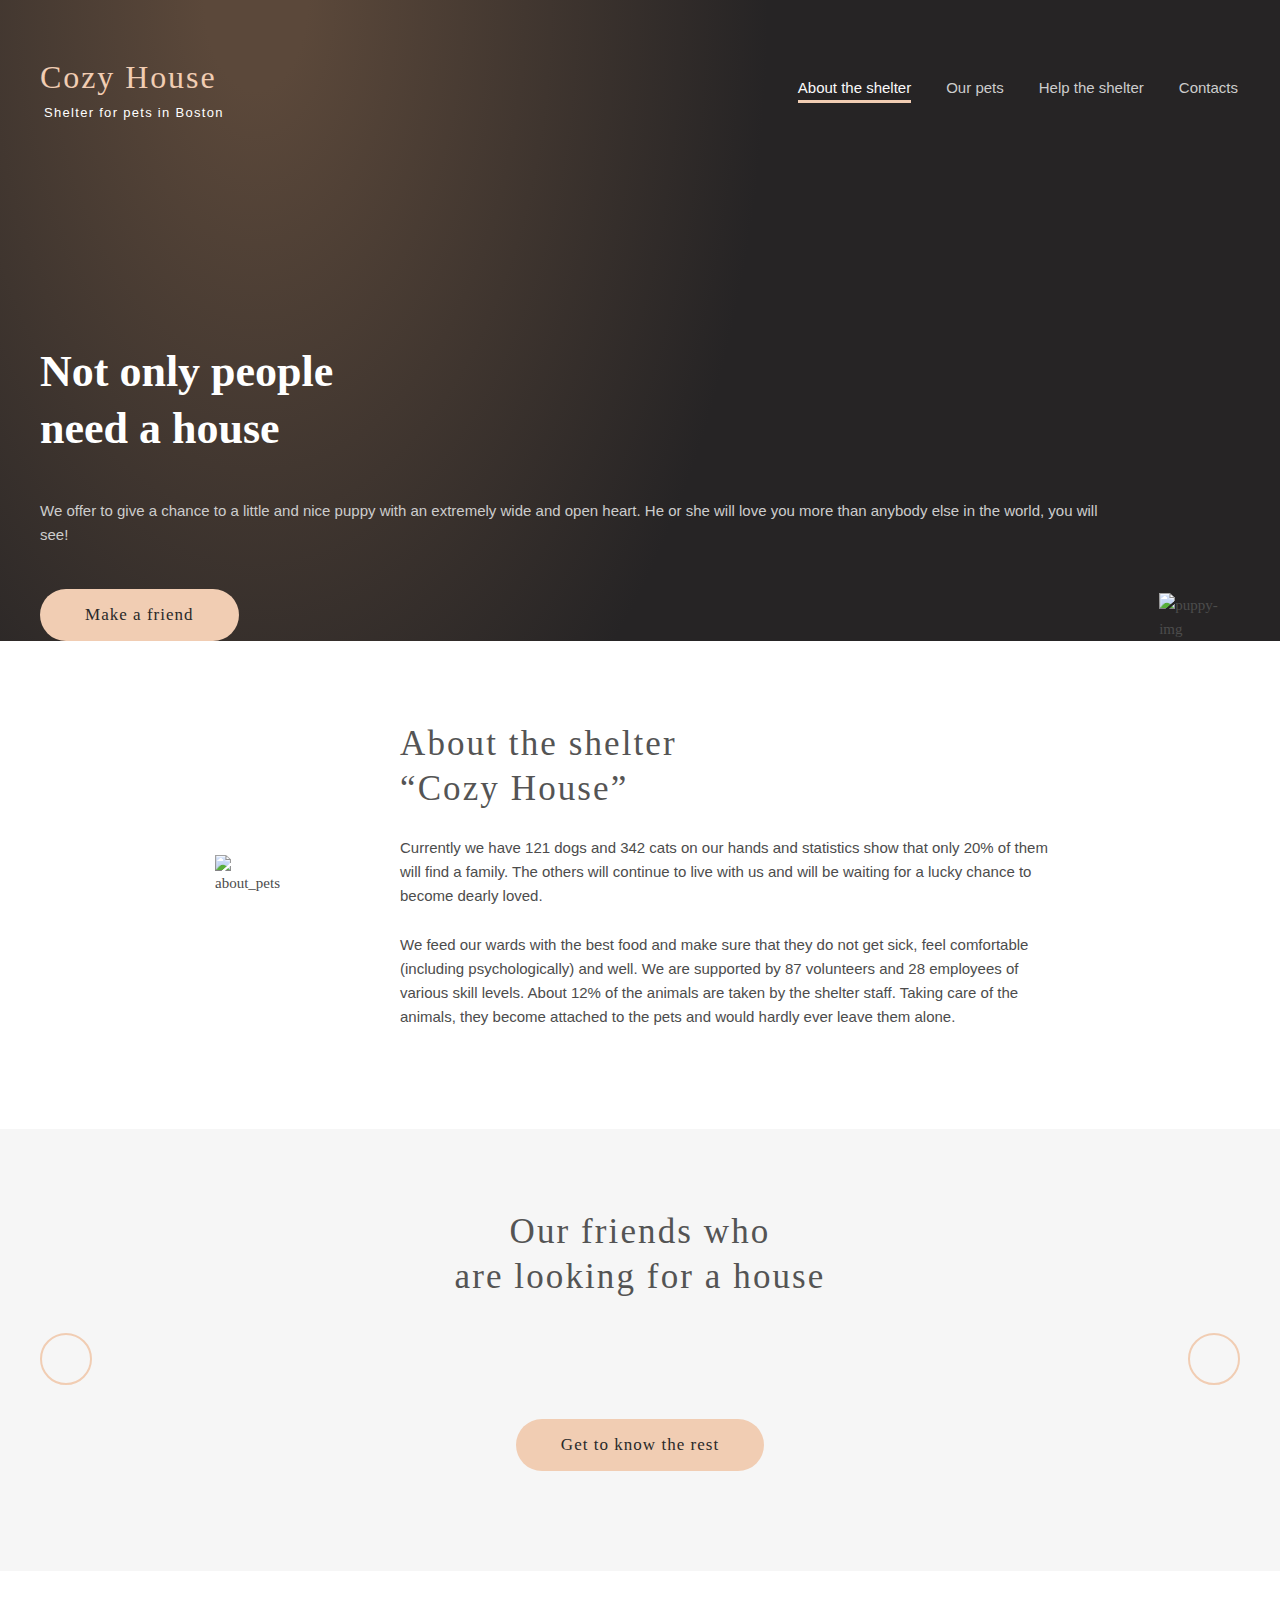
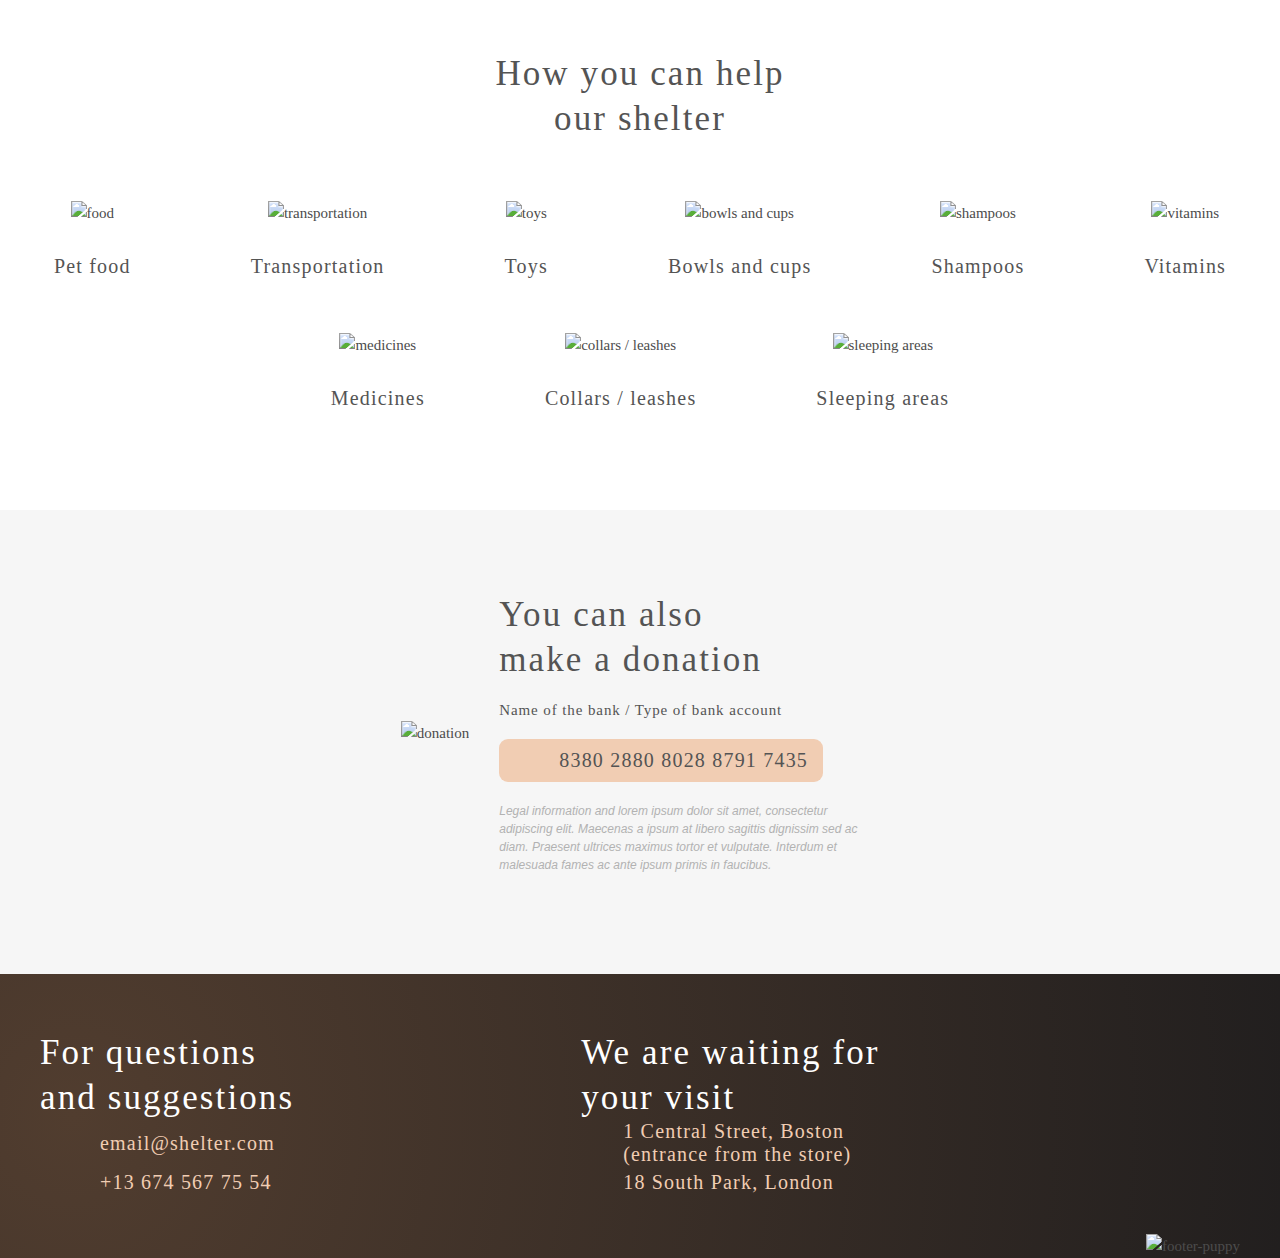
==== commit a22bf158: "feat: implemented modal, slider +adaptive" ====
--- a/shelter/pages/main/index.html
+++ b/shelter/pages/main/index.html
@@ -103,58 +103,11 @@
 
                     <div class="slider-cards">
 
-                        <div class="slider-cards__container">
-
-                            <div class="slider-card">
-                                <img class="slider-card__img" src="../../assets/images/pets/pets-katrine.jpg"
-                                     alt="katrine">
-                                <div class="slider-card__title">Katrine</div>
-                                <a class="btn btn--light">Learn more</a>
-                            </div>
-                            <div class="slider-card">
-                                <img class="slider-card__img" src="../../assets/images/pets/pets-jennifer.jpg"
-                                     alt="jennifer">
-                                <div class="slider-card__title">Jennifer</div>
-                                <div class="btn btn--light">Learn more</div>
-                            </div>
-                            <div class="slider-card">
-                                <img class="slider-card__img" src="../../assets/images/pets/pets-woody.jpg" alt="woody">
-                                <div class="slider-card__title">Woody</div>
-                                <div class="btn btn--light">Learn more</div>
-                            </div>
-
-                            <!--<div class="slider-card">
-                                <img class="slider-card__img" src="../../assets/images/pets/pets-sophia.jpg"
-                                     alt="sophia">
-                                <div class="slider-card__title">Sophia</div>
-                                <div class="btn btn&#45;&#45;light">Learn more</div>
-                            </div>
-                            <div class="slider-card">
-                                <img class="slider-card__img" src="../../assets/images/pets/pets-timmy.jpg" alt="timmy">
-                                <div class="slider-card__title">Timmy</div>
-                                <div class="btn btn&#45;&#45;light">Learn more</div>
-                            </div>
-                            <div class="slider-card">
-                                <img class="slider-card__img" src="../../assets/images/pets/pets-charly.jpg"
-                                     alt="charly">
-                                <div class="slider-card__title">Charly</div>
-                                <div class="btn btn&#45;&#45;light">Learn more</div>
-                            </div>
-                            <div class="slider-card">
-                                <img class="slider-card__img" src="../../assets/images/pets/pets-scarlett.jpg"
-                                     alt="scarlett">
-                                <div class="slider-card__title">Scarlett</div>
-                                <div class="btn btn&#45;&#45;light">Learn more</div>
-                            </div>
-                            <div class="slider-card">
-                                <img class="slider-card__img" src="../../assets/images/pets/pets-freddie.jpg"
-                                     alt="freddie">
-                                <div class="slider-card__title">Freddie</div>
-                                <div class="btn btn&#45;&#45;light">Learn more</div>
-                            </div>-->
-
+                        <div class="slider-cards__container js-carousel">
+                            <div class="slider-cards__left"></div>
+                            <div class="slider-cards__active"></div>
+                            <div class="slider-cards__right"></div>
                         </div>
-
                     </div>
 
                     <div class="slider__btn-right slider-btn js-slider-btn-right"></div>
@@ -306,6 +259,6 @@
 
 <script src="script.js"></script>
 <script src="burger.js"></script>
-<!--<script src="modal.js"></script>-->
+<script src="modal.js"></script>
 </body>
-</html>+</html>
--- a/shelter/pages/main/common_styles.css
+++ b/shelter/pages/main/common_styles.css
@@ -153,6 +153,7 @@
     transition: all 0.3s ease;
     background-color: #FAFAFA;
     overflow: hidden;
+    flex: 0 0 auto;
 }
 
 .slider-card__title {
@@ -302,18 +303,20 @@
 }
 
 .modal-outer.modal-outer--visible {
-    display: block;
+    display: flex;
+    justify-content: center;
+    align-items: center;
 }
 
 .modal-outer.modal-outer--visible::before {
     content: "";
-    background: #29292999;
+    background: #292929;
     position: fixed;
     top: 0;
     right: 0;
     left: 0;
     bottom: 0;
-    opacity: 65%;
+    opacity: 60%;
 }
 
 .modal-body {
@@ -323,11 +326,8 @@
 .modal-container {
     display: block;
     position: relative;
-    width: 952px;
-    height: 552px;
-    top: 50%;
-    left: 50%;
-    transform: translate(-47.5%, -51%);
+    max-width: 900px;
+    max-height: 500px;
 }
 
 .modal-close-btn {
@@ -338,8 +338,8 @@
     border: 2px #F1CDB3 solid;
     border-radius: 50%;
     position: absolute;
-    top: 0;
-    right: 10px;
+    top: -52px;
+    right: -42px;
     transition: 0.3s ease;
 }
 
@@ -351,11 +351,6 @@
 
 .modal {
     display: flex;
-    position: absolute;
-    max-width: 900px;
-    max-height: 500px;
-    left: 0;
-    bottom: 0;
     background:  #FAFAFA;
     border-radius: 9px;
     overflow: hidden;
@@ -364,7 +359,8 @@
 
 .modal__img {
     display: block;
-    min-width: 500px;
+    width: 500px;
+    flex: 0 0 auto;
 }
 
 .modal-textbox {
@@ -374,11 +370,12 @@
     overflow: auto;
 }
 
-/*
-.modal-textbox > div, h3 {
+
+.modal-textbox div,
+.modal-textbox h3,
+.modal-textbox ul {
     color: #000000;
 }
-*/
 
 .modal-textbox__subtitle {
     font-size: 20px;
@@ -394,14 +391,14 @@
 }
 
 .modal-list {
-    list-style: none;
+    list-style: none; /*url('../../assets/icons/modal-list-dot.svg') outside;*/  /*none*/
     line-height: 17px;
     letter-spacing: 0.06em;
     margin: 30px 0 0;
     padding: 0;
 }
 
-.modal-list li {
+.modal-list li + li {
     padding-top: 10px;
 }
 
@@ -412,4 +409,70 @@
     margin: 0 10px 0 0;
 }
 
-
+@media (max-width: 1279px) {
+    .modal-container {
+        width: 630px;
+        height: 350px;
+    }
+
+    .modal__img {
+        max-width: 350px;
+    }
+
+    .modal-textbox {
+        padding: 10px 8px 9px 11px;
+    }
+
+    .modal-textbox__description {
+        font-size: 13px;
+        line-height: 14px;
+        margin-top: 20px;
+    }
+
+    .modal-list {
+        margin-top: 20px;
+    }
+
+    .modal-list li + li {
+        padding-top: 5px;
+    }
+}
+
+@media (max-width: 767px) {
+
+    .modal-container {
+        width: 240px;
+        height: 341px;
+    }
+
+    .modal-close-btn {
+        right: -32px;
+    }
+
+    .modal__img {
+        display: none;
+    }
+
+    .modal-textbox {
+        padding: 10px;
+    }
+
+    .modal-textbox__title {
+        text-align: center;
+        font-size: 35px;
+        line-height: 45px;
+        letter-spacing: 0.06em;
+    }
+
+    .modal-textbox__subtitle {
+        text-align: center;
+     }
+
+    .modal-textbox__description {
+        text-align: justify;
+    }
+
+    .modal-list {
+        margin-top: 24px;
+    }
+}--- a/shelter/pages/main/style.css
+++ b/shelter/pages/main/style.css
@@ -282,12 +282,34 @@
 
 .slider-cards__container {
     display: flex;
-    gap: 90px;
     width: 1070px;
     position: relative;
-    transition: all 0.3s ease;
-    right: 0;
+    right: 1125px;
+    gap: 55px;
+}
+
+.slider-cards__left, .slider-cards__active, .slider-cards__right {
+    display: flex;
+    gap: 90px;
     padding: 40px;
+}
+
+@keyframes move-right {
+    from {right: 1125px}
+    to {right: 2250px}
+}
+
+.transition-right {
+    animation: 1s move-right;
+}
+
+@keyframes move-left {
+    from {right: 1125px}
+    to {right: 0}
+}
+
+.transition-left {
+    animation: 1s move-left;
 }
 
 @media (max-width: 1279px) {
@@ -298,15 +320,27 @@
     .slider-cards__container {
         width: 580px;
         gap: 40px;
+        right: 620px;
         padding: 40px 0;
     }
 
-    .slider-card {
-        flex-shrink: 0;
+    .slider-cards__left, .slider-cards__active, .slider-cards__right {
+        gap: 40px;
+        padding: 0;
     }
 
     .slider-card:hover {
         box-shadow: 0 2px 8px 8px rgba(13, 13, 13, 0.04);
+    }
+
+    @keyframes move-right {
+        from {right: 620px}
+        to {right: 1240px}
+    }
+
+    @keyframes move-left {
+        from {right: 620px}
+        to {right: 0}
     }
 }
 
@@ -326,10 +360,21 @@
         width: 270px;
         padding: 0;
         gap: 0;
+        right: 270px;
     }
 
     .slider-cards {
         padding: 0;
+    }
+
+    @keyframes move-right {
+        from {right: 270px}
+        to {right: 540px}
+    }
+
+    @keyframes move-left {
+        from {right: 270px}
+        to {right: 0}
     }
 }
 /*-----------------------HELP------------------------*/
@@ -519,3 +564,4 @@
         padding: 0 20px;
     }
 }
+
--- a/shelter/pages/main/burger.css
+++ b/shelter/pages/main/burger.css
@@ -2,10 +2,10 @@
 /*--------------------------BURGER------------------------*/
 .burger {
     display: none;
+    position: relative;
     width: 30px;
     height: 22px;
     cursor: pointer;
-    position: relative;
     -webkit-tap-highlight-color: rgba(0,0,0,0);
 }
 
@@ -28,28 +28,16 @@
     transform: translateY(-50%);
 }
 
-.burger--active .burger-line-first {
-    transform: translateX(-10px) translateY(11px) rotate(90deg);
-}
-
-.burger--active .burger-line-second {
-    transform: rotate(90deg);
-}
-
-.burger--active .burger-line-third {
-    transform: translateX(10px) translateY(-11px) rotate(90deg);
-}
-
 .sticky-container.burger--active::before {
     content: "";
     display: block;
     position: absolute;
-    background: #29292999;
+    background: #292929;
     top: 0;
     right: 0;
     bottom: 0;
     left: 0;
-    opacity: 65%;
+    opacity: 60%;
 }
 
 .header-logo--burger {
@@ -58,7 +46,12 @@
 
 @media (max-width: 767px) {
     .burger {
+        transition: 0.3s;
         z-index: 10;
+    }
+
+    .burger.burger--active {
+        transform: rotate(90deg);
     }
 
     .header-logo--burger {
@@ -75,12 +68,12 @@
         content: "";
         display: block;
         position: absolute;
-        background: #29292999;
+        background: #292929;
         top: 0;
         right: 0;
         bottom: 0;
         left: 0;
-        opacity: 65%;
+        opacity: 60%;
     }
 
     .menu {
@@ -91,7 +84,7 @@
         z-index: 3;
         overflow: auto;
         background: #292929;
-        transition: right 0.4s ease-out;
+        transition: right 0.6s ease-in;
     }
 
     .burger {
@@ -101,6 +94,7 @@
 
     .menu.menu--burger{
         right: 0;
+        transition: right 0.4s ease-out;
     }
 
     .menu__list{
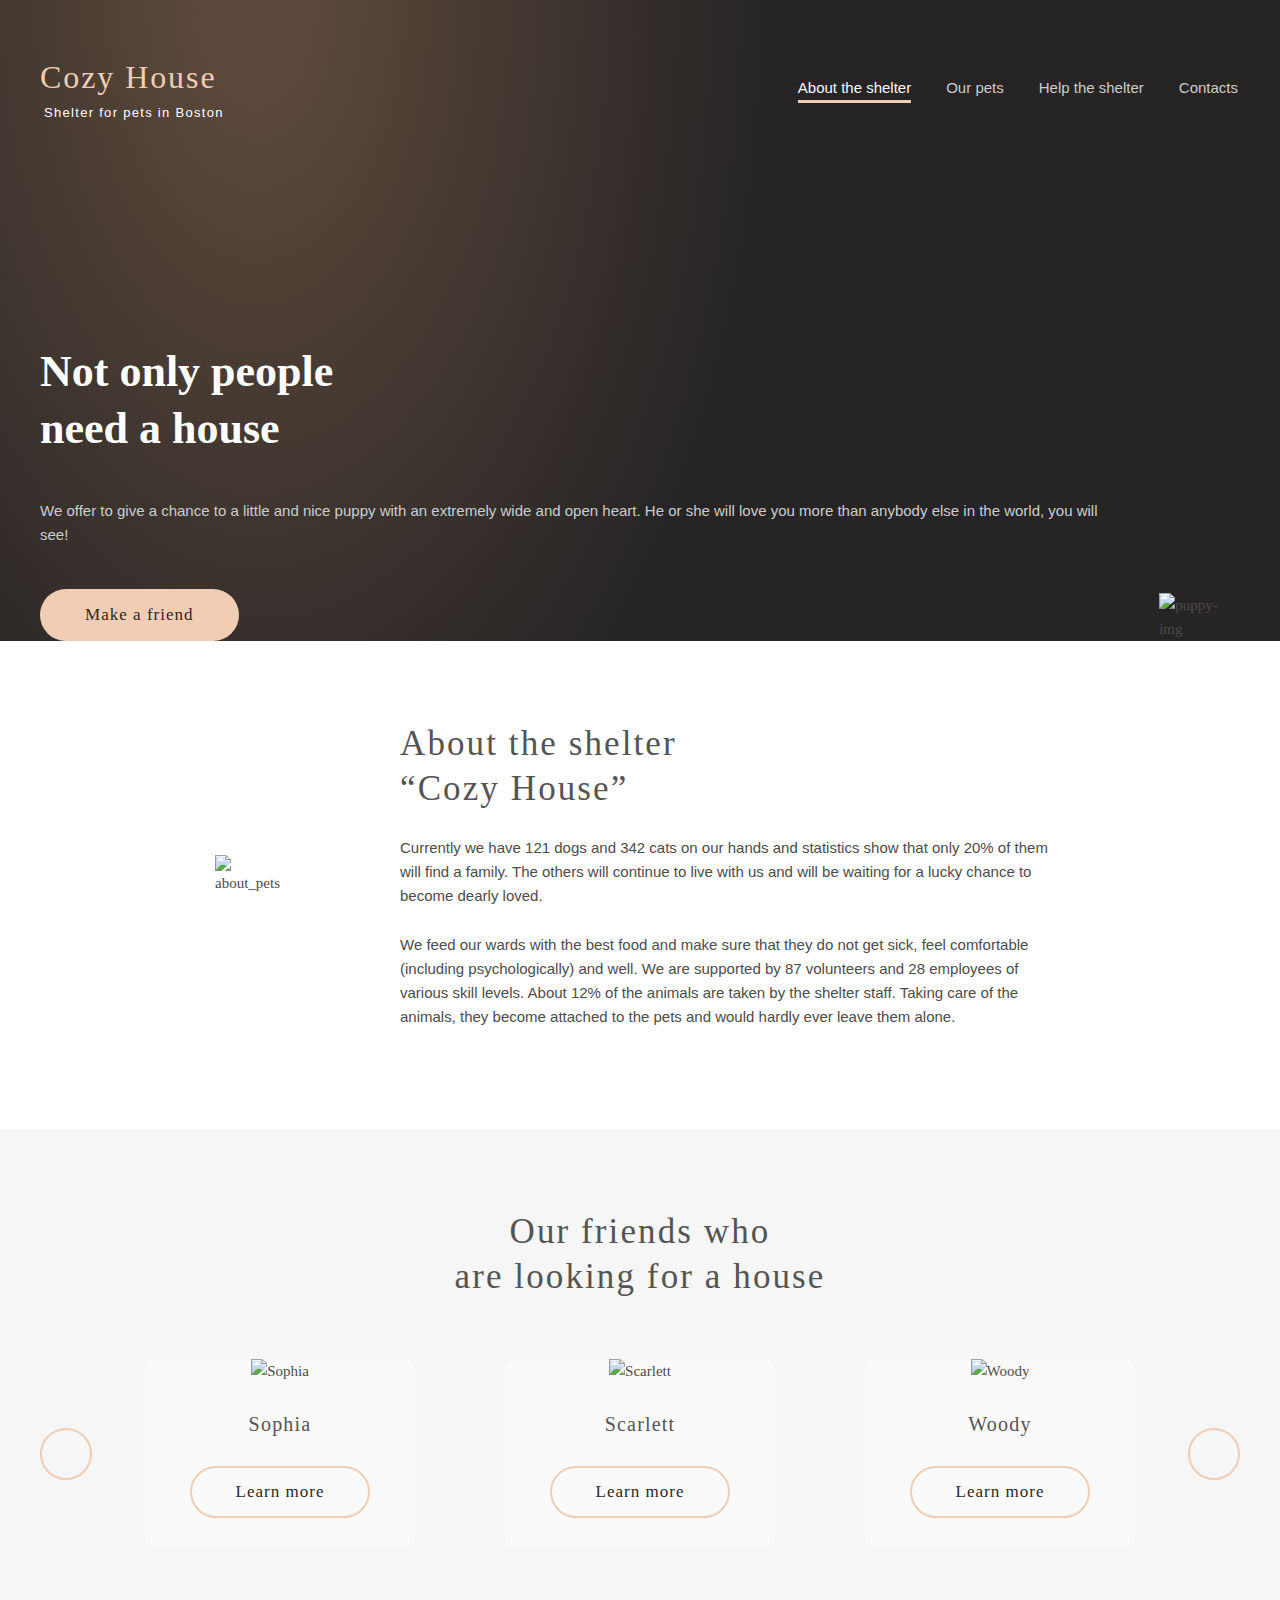
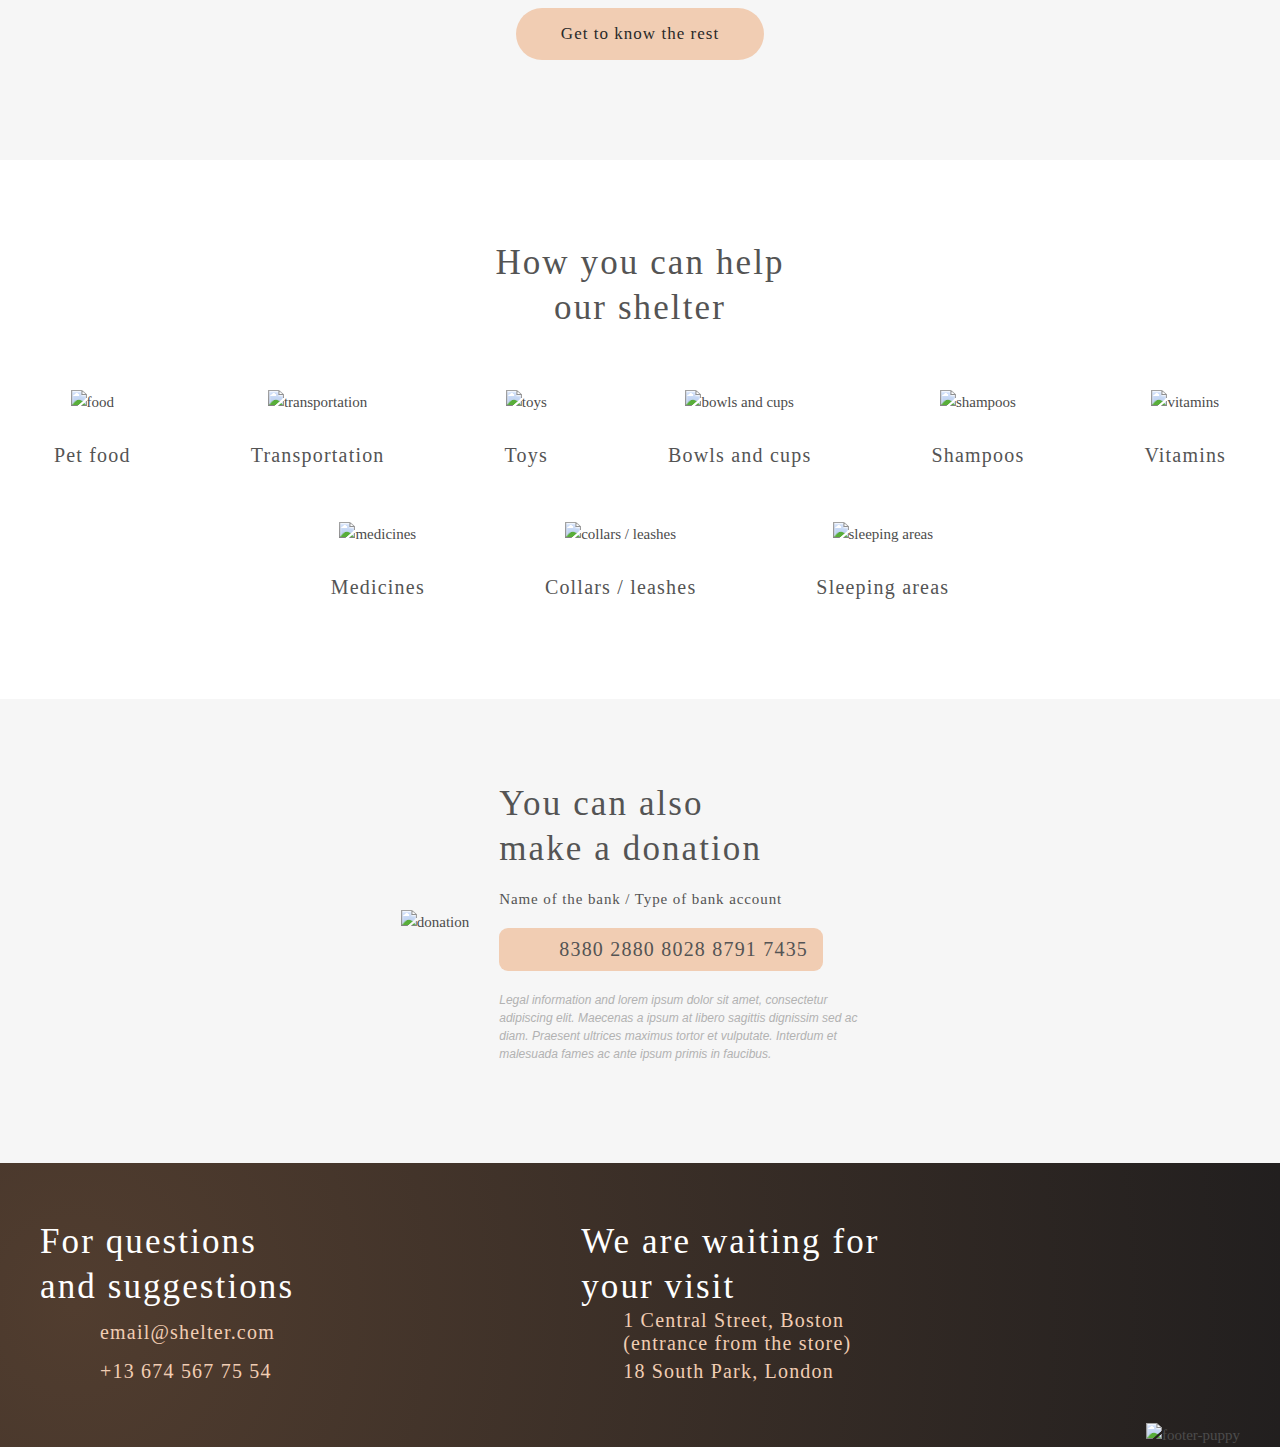
==== commit 46cca9b7: "fix: fixed all media-queries" ====
--- a/shelter/pages/main/index.html
+++ b/shelter/pages/main/index.html
@@ -100,19 +100,15 @@
                 </h3>
                 <div class="our-friends__slider">
                     <div class="slider__btn-left slider-btn js-slider-btn-left"></div>
-
                     <div class="slider-cards">
-
                         <div class="slider-cards__container js-carousel">
                             <div class="slider-cards__left"></div>
                             <div class="slider-cards__active"></div>
                             <div class="slider-cards__right"></div>
                         </div>
                     </div>
-
                     <div class="slider__btn-right slider-btn js-slider-btn-right"></div>
                 </div>
-
                 <a class="btn" href="../pets/index.html">Get to know the rest</a>
             </div>
         </div>
@@ -257,8 +253,9 @@
     </div>
 </div>
 
-<script src="script.js"></script>
+<script type="module" src="../../assets/pets.js"></script>
+<script type="module" src="script.js"></script>
 <script src="burger.js"></script>
-<script src="modal.js"></script>
+<script type="module" src="modal.js"></script>
 </body>
 </html>
--- a/shelter/pages/main/common_styles.css
+++ b/shelter/pages/main/common_styles.css
@@ -68,7 +68,7 @@
     color: #545454;
 }
 
-@media (max-width: 767px) {
+@media (max-width: 767.9px) {
     h3 {
         font-size: 25px;
         line-height: 32px;
@@ -130,13 +130,13 @@
     margin: auto;
 }
 
-@media (max-width: 1279px) {
+@media (max-width: 1279.9px) {
     .container {
         padding: 0 30px;
     }
 }
 
-@media (max-width: 767px) {
+@media (max-width: 767.9px) {
     .container {
         padding: 0 10px;
     }
@@ -237,7 +237,7 @@
     align-self: flex-end;
 }
 
-@media (max-width: 1279px) {
+@media (max-width: 1279.9px) {
     .footer {
         display: grid;
         grid-template: "contacts address" "img img" / 279px 302px;
@@ -262,7 +262,7 @@
     }
 }
 
-@media (max-width: 767px) {
+@media (max-width: 767.9px) {
     .footer {
         display: flex;
         flex-direction: column;
@@ -306,6 +306,12 @@
     display: flex;
     justify-content: center;
     align-items: center;
+    cursor: pointer;
+}
+
+.modal-outer--visible:hover .modal-container:not(:hover) .modal-close-btn{
+    background-color: #FDDCC4;
+    border-color: #FDDCC4;
 }
 
 .modal-outer.modal-outer--visible::before {
@@ -324,7 +330,6 @@
 }
 
 .modal-container {
-    display: block;
     position: relative;
     max-width: 900px;
     max-height: 500px;
@@ -341,6 +346,7 @@
     top: -52px;
     right: -42px;
     transition: 0.3s ease;
+   /* background-color: #7b7b7b;*/
 }
 
 .modal-close-btn:hover {
@@ -355,6 +361,7 @@
     border-radius: 9px;
     overflow: hidden;
     z-index: 10;
+    cursor: auto;
 }
 
 .modal__img {
@@ -391,10 +398,10 @@
 }
 
 .modal-list {
-    list-style: none; /*url('../../assets/icons/modal-list-dot.svg') outside;*/  /*none*/
+    list-style: none;
     line-height: 17px;
     letter-spacing: 0.06em;
-    margin: 30px 0 0;
+    margin: 40px 0 0;
     padding: 0;
 }
 
@@ -409,7 +416,7 @@
     margin: 0 10px 0 0;
 }
 
-@media (max-width: 1279px) {
+@media (max-width: 1279.9px) {
     .modal-container {
         width: 630px;
         height: 350px;
@@ -438,7 +445,7 @@
     }
 }
 
-@media (max-width: 767px) {
+@media (max-width: 767.9px) {
 
     .modal-container {
         width: 240px;
--- a/shelter/pages/main/style.css
+++ b/shelter/pages/main/style.css
@@ -62,7 +62,7 @@
     color: #FAFAFA;
 }
 
-@media (max-width: 1279px) {
+@media (max-width: 1279.9px) {
     .header__top {
         padding-top: 30px;
     }
@@ -105,7 +105,7 @@
     display: block;
 }
 
-@media (max-width: 1279px) {
+@media (max-width: 1279.9px) {
     .not-only {
         flex-direction: column;
         gap: 100px;
@@ -133,7 +133,7 @@
     }
 }
 
-@media (max-width: 767px) {
+@media (max-width: 767.9px) {
     .not-only {
         gap: 105px;
     }
@@ -181,7 +181,7 @@
     display: block;
 }
 
-@media (max-width: 1279px) {
+@media (max-width: 1279.9px) {
     .about-flex {
         max-width: 430px;
         flex-direction: column-reverse;
@@ -197,7 +197,7 @@
     }
 }
 
-@media (max-width: 767px) {
+@media (max-width: 767.9px) {
     .about {
         padding: 42px 0;
     }
@@ -237,7 +237,7 @@
     text-align: center;
 }
 
-@media (max-width: 767px) {
+@media (max-width: 767.9px) {
     .our-friends {
         padding: 42px 0;
     }
@@ -312,7 +312,7 @@
     animation: 1s move-left;
 }
 
-@media (max-width: 1279px) {
+@media (max-width: 1279.9px) {
     .slider-cards {
         padding: 0 12px;
     }
@@ -344,7 +344,7 @@
     }
 }
 
-@media (max-width: 767px) {
+@media (max-width: 767.9px) {
     .our-friends-flex {
         gap: 42px;
     }
@@ -417,7 +417,7 @@
     padding-top: 30px;
 }
 
-@media (max-width: 1279px) {
+@media (max-width: 1279.9px) {
     .help-content {
         display: grid;
         grid-template-columns: repeat(3, 170px);
@@ -426,7 +426,7 @@
     }
 }
 
-@media (max-width: 767px) {
+@media (max-width: 767.9px) {
     .help {
         padding: 42px 0;
     }
@@ -514,7 +514,7 @@
     color: #B2B2B2;
 }
 
-@media (max-width: 1279px) {
+@media (max-width: 1279.9px) {
     .donation-flex {
         flex-direction: column-reverse;
         gap: 60px;
@@ -525,7 +525,7 @@
     }
 }
 
-@media (max-width: 767px) {
+@media (max-width: 767.9px) {
     .donation {
         padding: 42px 0;
     }
--- a/shelter/pages/main/burger.css
+++ b/shelter/pages/main/burger.css
@@ -44,7 +44,7 @@
     display: none;
 }
 
-@media (max-width: 767px) {
+@media (max-width: 767.9px) {
     .burger {
         transition: 0.3s;
         z-index: 10;
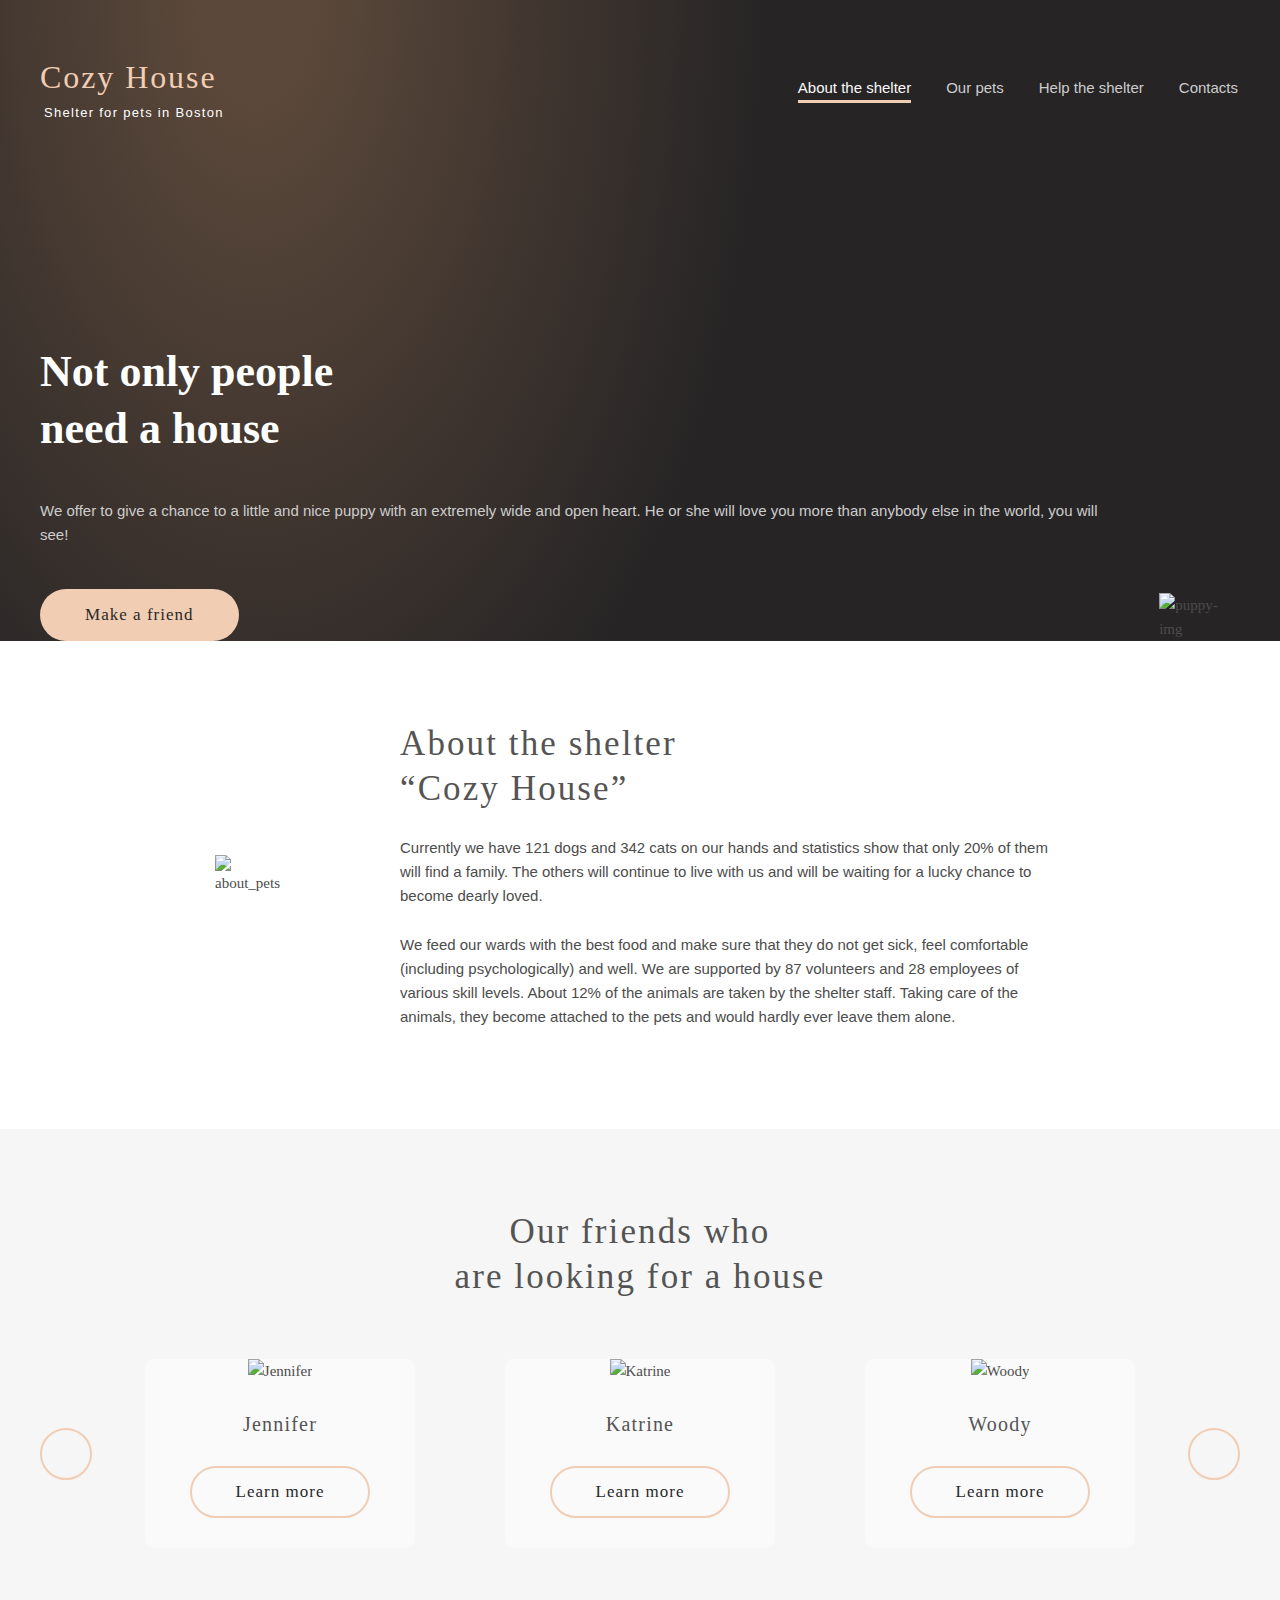
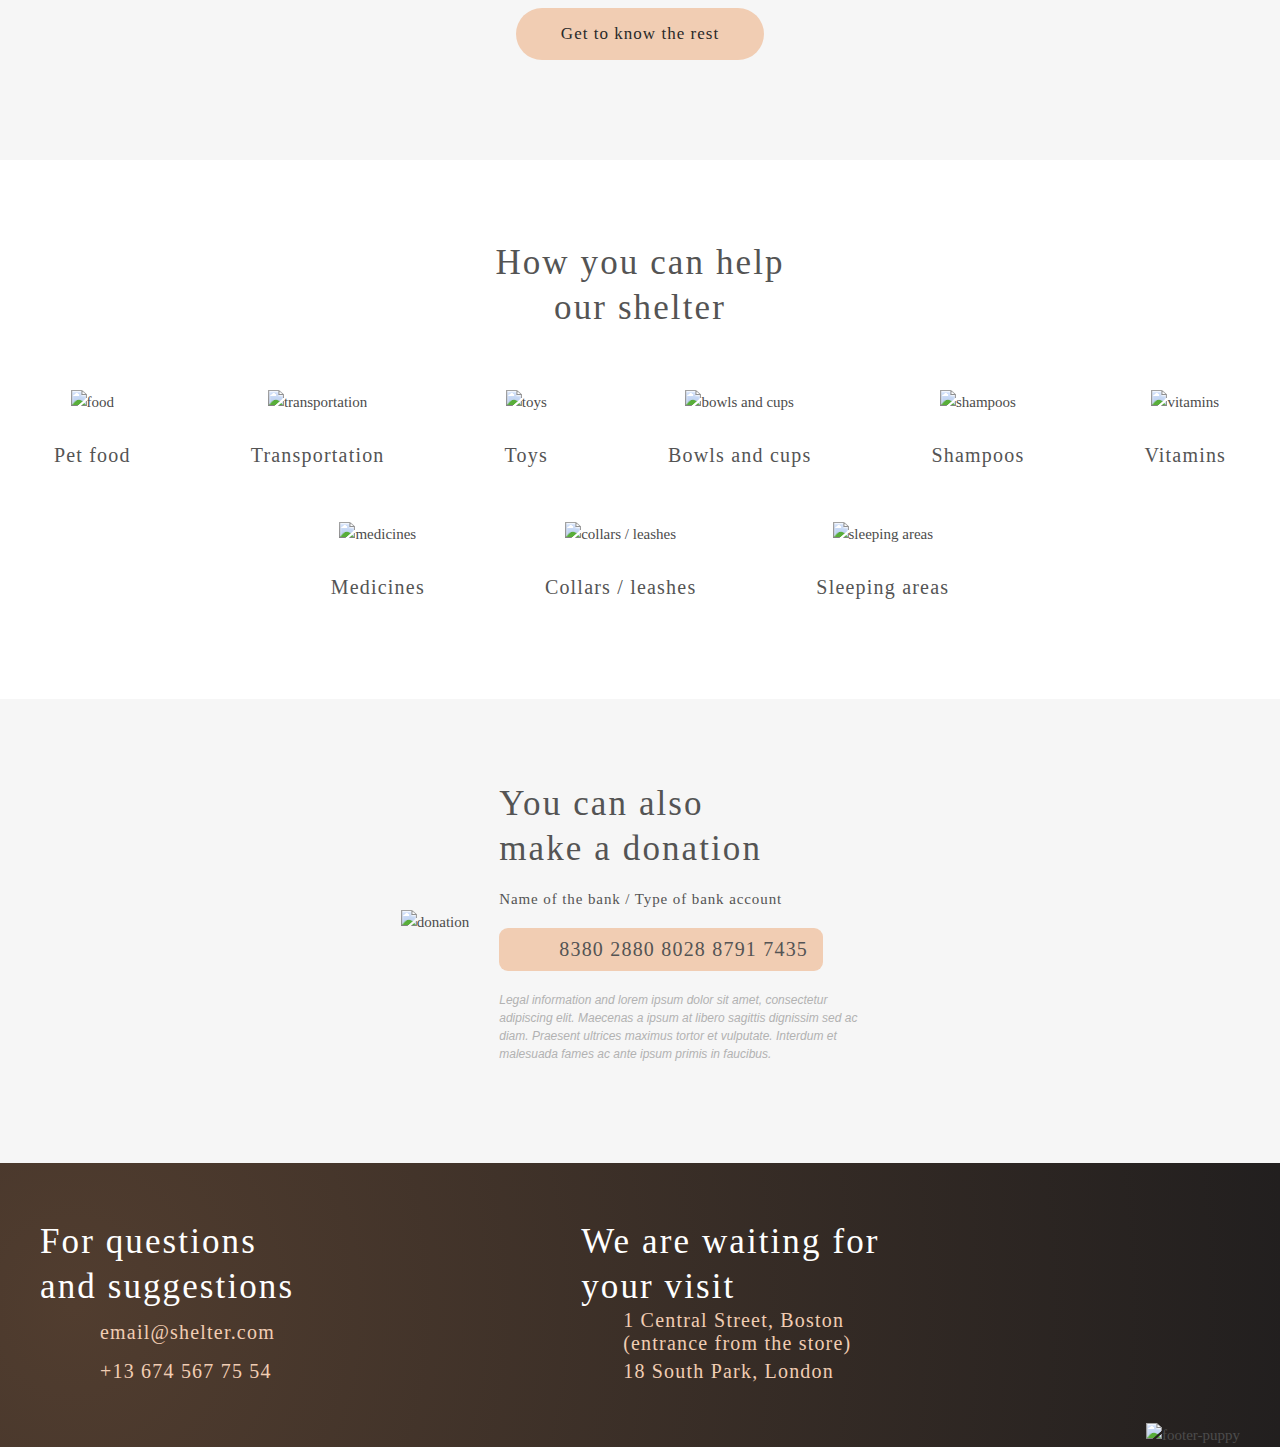
==== commit 32d2dddd: "fix: sticky menu z-index" ====
--- a/shelter/pages/main/index.html
+++ b/shelter/pages/main/index.html
@@ -26,20 +26,24 @@
                         <div class="header-logo__title">Cozy House</div>
                         <div class="header-logo__subtitle">Shelter for pets in Boston</div>
                     </a>
-                    <ul class="menu__list">
-                        <li class="menu__item">
-                            <a class="menu__link menu__link--selected" href="#">About the shelter</a>
-                        </li>
-                        <li class="menu__item">
-                            <a class="menu__link" href="../pets/index.html">Our pets</a>
-                        </li>
-                        <li class="menu__item">
-                            <a class="menu__link" href="#help">Help the shelter</a>
-                        </li>
-                        <li class="menu__item">
-                            <a class="menu__link" href="#footer">Contacts</a>
-                        </li>
-                    </ul>
+
+                    <div class="menu__list--burger">
+                        <ul class="menu__list">
+                            <li class="menu__item">
+                                <a class="menu__link menu__link--selected" href="#">About the shelter</a>
+                            </li>
+                            <li class="menu__item">
+                                <a class="menu__link" href="../pets/index.html">Our pets</a>
+                            </li>
+                            <li class="menu__item">
+                                <a class="menu__link" href="#help">Help the shelter</a>
+                            </li>
+                            <li class="menu__item">
+                                <a class="menu__link" href="#footer">Contacts</a>
+                            </li>
+                        </ul>
+                    </div>
+
                 </nav>
                 <div class="burger">
                     <span class="burger-line burger-line-first"></span>
@@ -259,3 +263,4 @@
 <script type="module" src="modal.js"></script>
 </body>
 </html>
+
